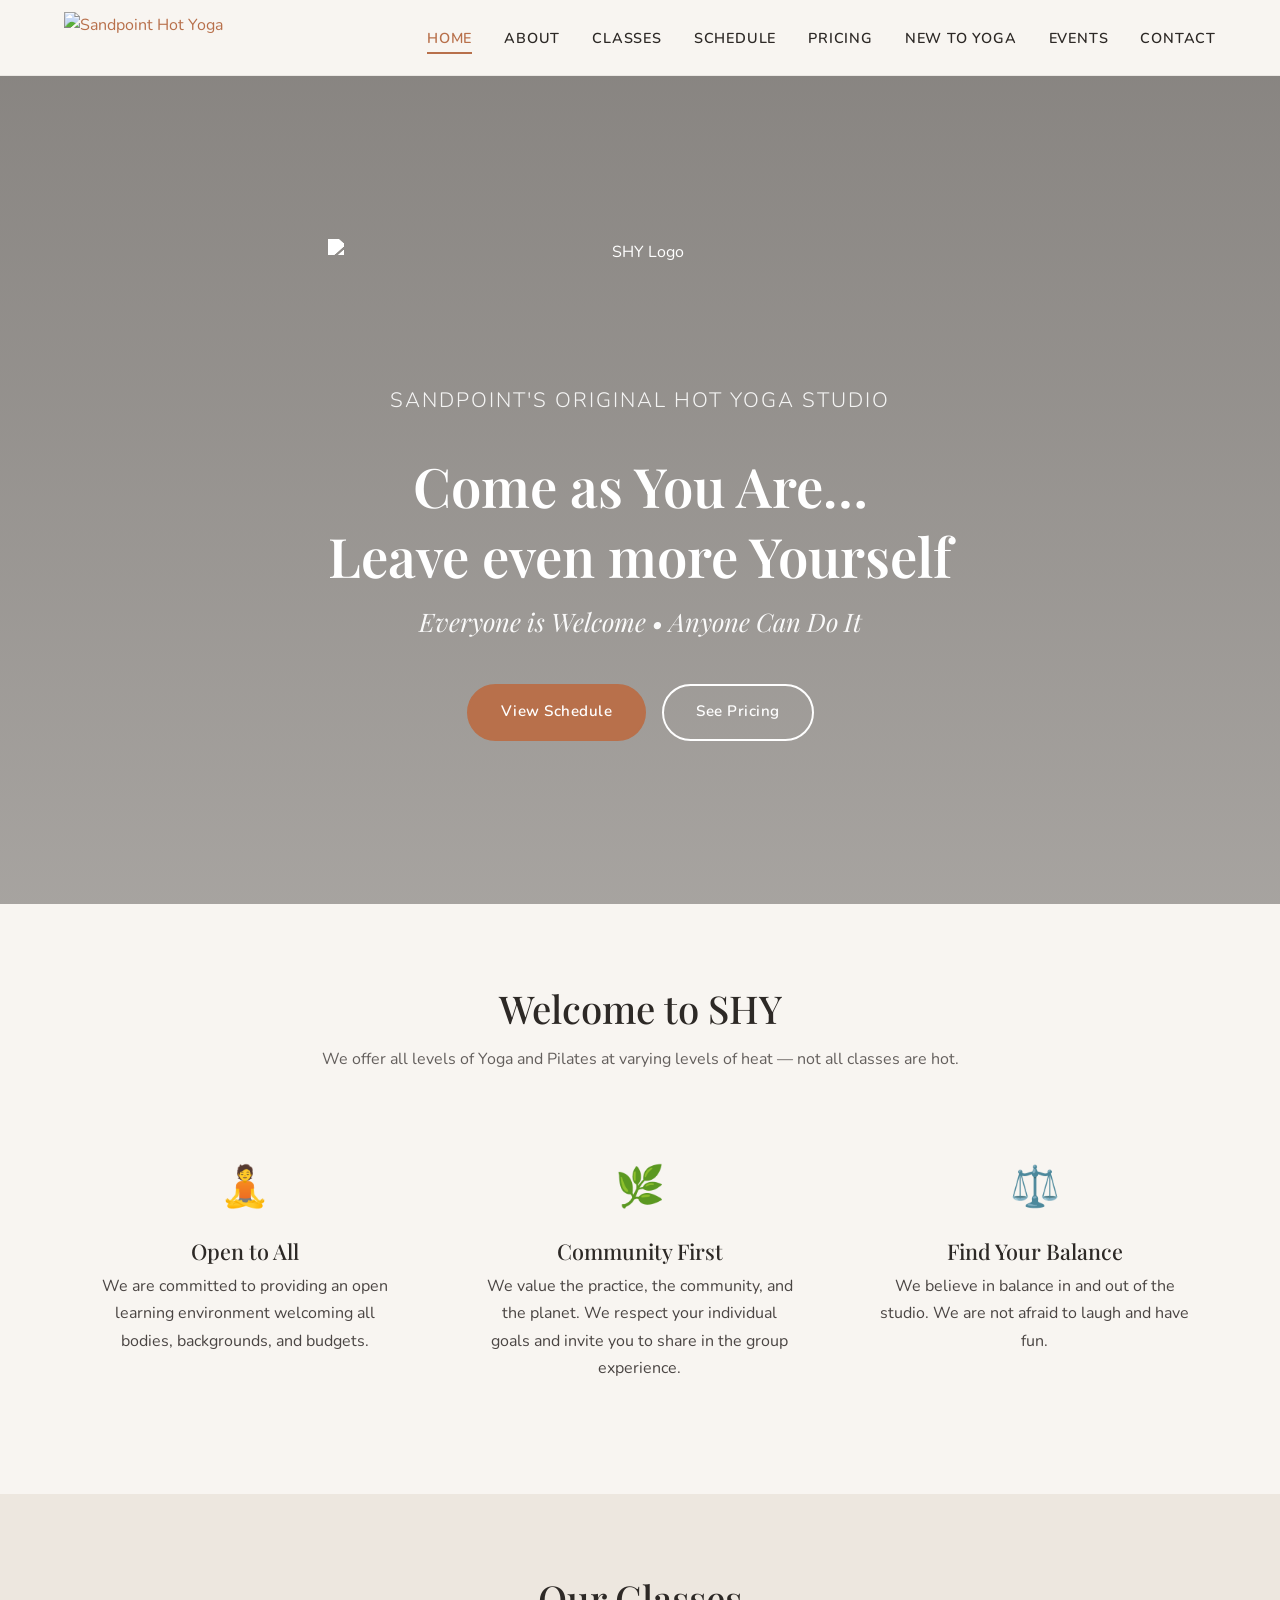
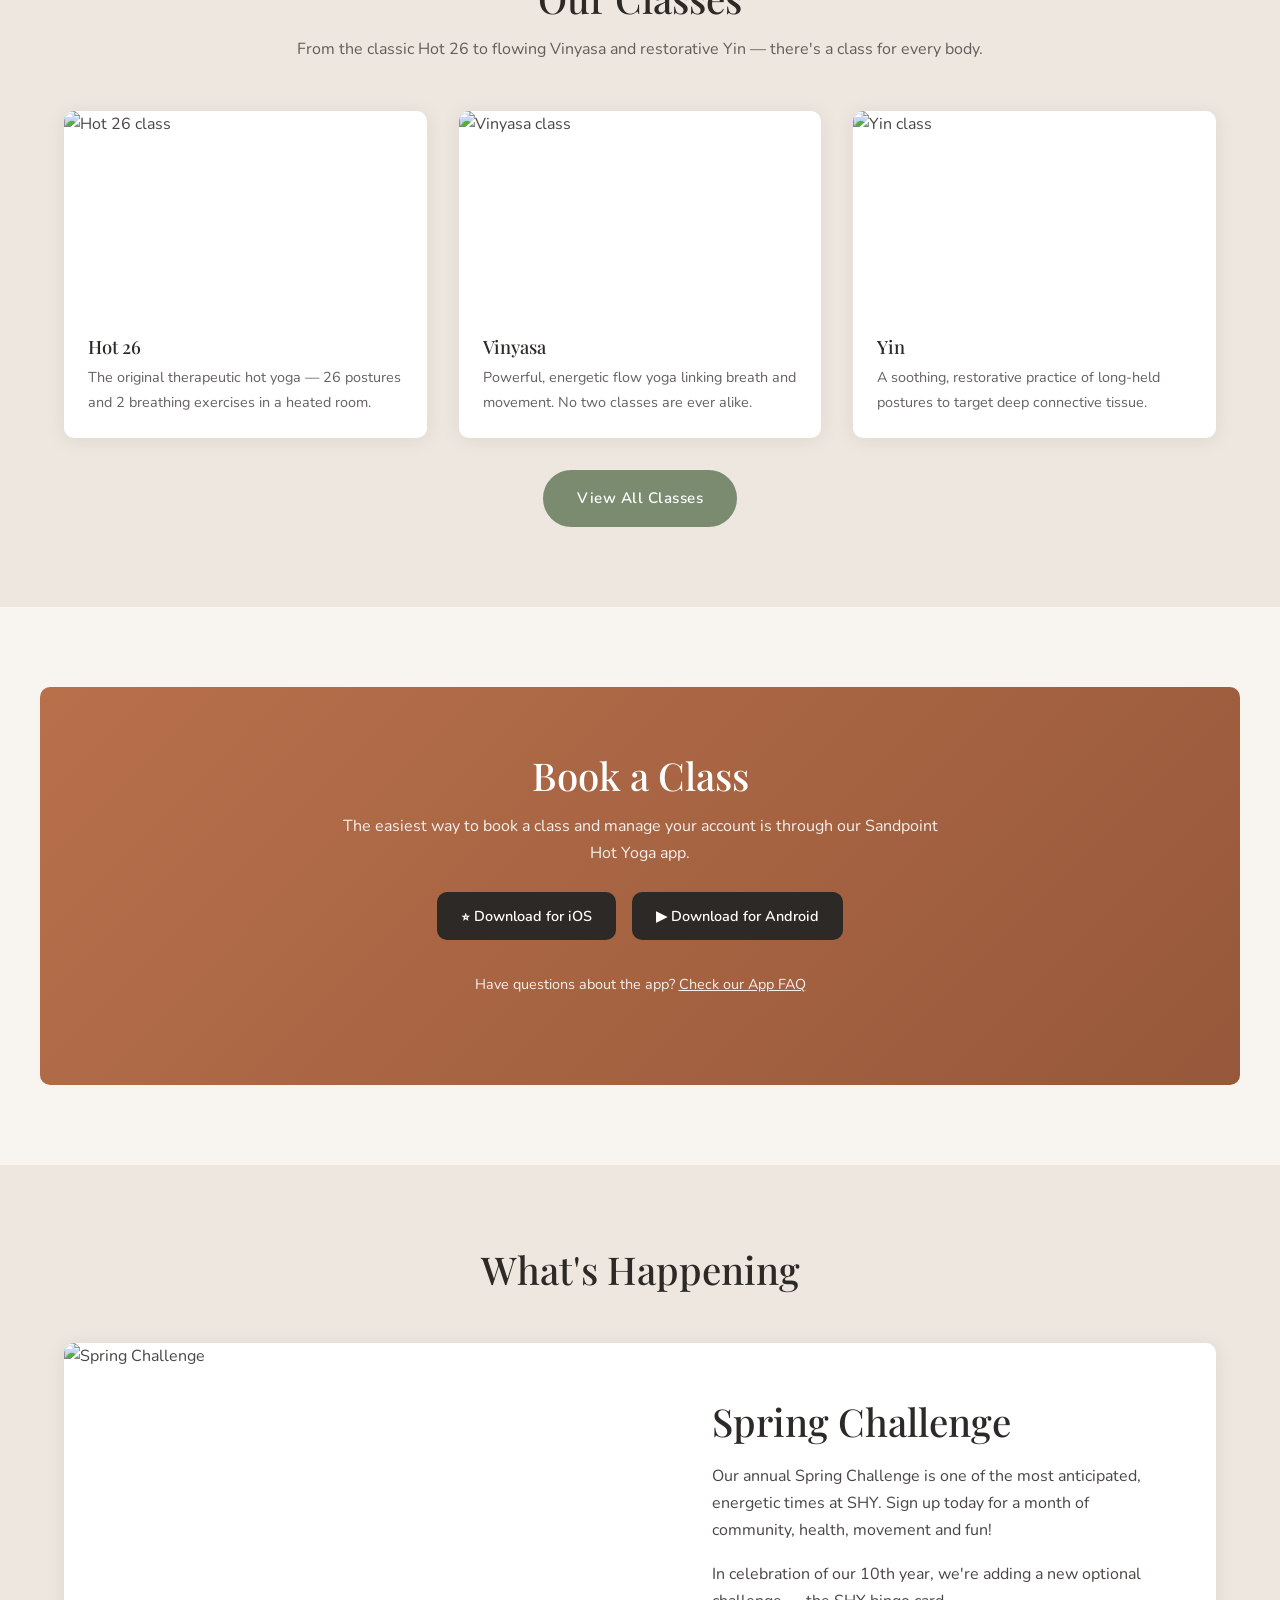
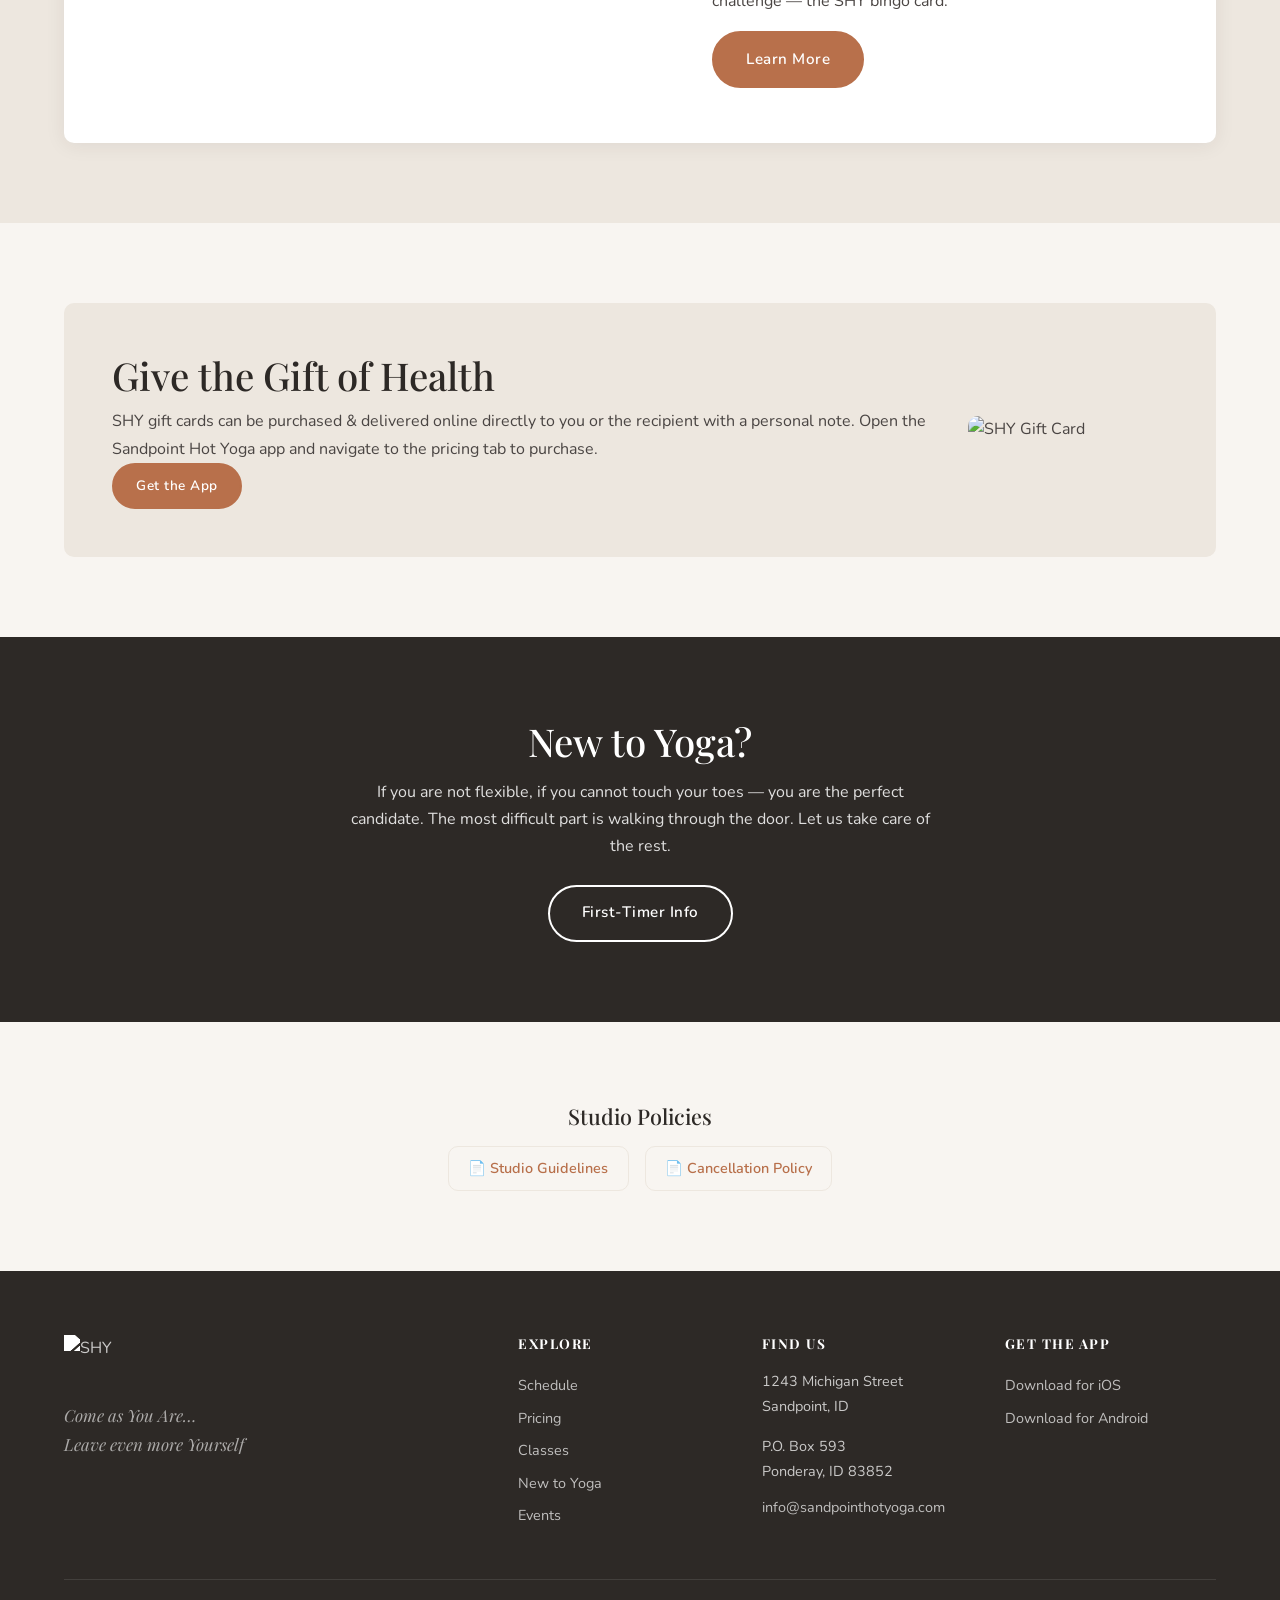
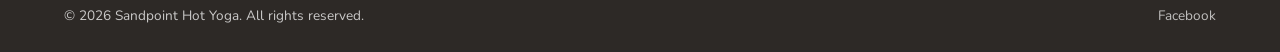
==== index.html @ e8791579 "Initial SHY site - modern redesign of sandpointhotyoga.com" ====
<!DOCTYPE html>
<html lang="en">
<head>
    <meta charset="UTF-8">
    <meta name="viewport" content="width=device-width, initial-scale=1.0">
    <title>Sandpoint Hot Yoga — Come as You Are</title>
    <meta name="description" content="Sandpoint's Original Hot Yoga Studio. All levels of Yoga and Pilates at varying levels of heat. Everyone is welcome, anyone can do it.">
    <link rel="preconnect" href="https://fonts.googleapis.com">
    <link rel="preconnect" href="https://fonts.gstatic.com" crossorigin>
    <link href="https://fonts.googleapis.com/css2?family=Playfair+Display:ital,wght@0,400;0,500;0,600;0,700;1,400&family=Nunito:wght@300;400;600;700&display=swap" rel="stylesheet">
    <link rel="stylesheet" href="css/style.css">
</head>
<body>

<!-- Header -->
<header class="site-header">
    <div class="container">
        <a href="index.html" class="logo">
            <img src="https://storage.googleapis.com/wzukusers/user-16437973/images/56f44c417dc6aJZzfwFo/shy-logo-RGB-for-web.gif" alt="Sandpoint Hot Yoga">
        </a>
        <button class="nav-toggle" aria-label="Toggle navigation">
            <span></span><span></span><span></span>
        </button>
        <nav class="main-nav">
            <a href="index.html" class="active">Home</a>
            <a href="about.html">About</a>
            <a href="classes.html">Classes</a>
            <a href="schedule.html">Schedule</a>
            <a href="pricing.html">Pricing</a>
            <a href="new-to-yoga.html">New to Yoga</a>
            <a href="events.html">Events</a>
            <a href="contact.html">Contact</a>
        </nav>
    </div>
</header>

<!-- Hero -->
<section class="hero" style="background-image:url('https://images.unsplash.com/photo-1513346940221-6f673d962e97?auto=format&fit=crop&w=1920&q=80');">
    <div class="hero-content">
        <img src="https://storage.googleapis.com/wzukusers/user-16437973/images/56f44c417dc6aJZzfwFo/shy-logo-RGB-for-web.gif" alt="SHY Logo" class="hero-logo">
        <p class="subtitle">Sandpoint's Original Hot Yoga Studio</p>
        <h1>Come as You Are&hellip;<br>Leave even more Yourself</h1>
        <p class="tagline">Everyone is Welcome &bull; Anyone Can Do It</p>
        <div class="hero-buttons">
            <a href="schedule.html" class="btn btn-primary">View Schedule</a>
            <a href="pricing.html" class="btn btn-outline">See Pricing</a>
        </div>
    </div>
</section>

<main>

<!-- Welcome -->
<section class="section reveal">
    <div class="container">
        <div class="section-header">
            <h2>Welcome to SHY</h2>
            <p>We offer all levels of Yoga and Pilates at varying levels of heat &mdash; not all classes are hot.</p>
        </div>
        <div class="values-grid">
            <div class="value-item">
                <div class="value-icon">🧘</div>
                <h3>Open to All</h3>
                <p>We are committed to providing an open learning environment welcoming all bodies, backgrounds, and budgets.</p>
            </div>
            <div class="value-item">
                <div class="value-icon">🌿</div>
                <h3>Community First</h3>
                <p>We value the practice, the community, and the planet. We respect your individual goals and invite you to share in the group experience.</p>
            </div>
            <div class="value-item">
                <div class="value-icon">⚖️</div>
                <h3>Find Your Balance</h3>
                <p>We believe in balance in and out of the studio. We are not afraid to laugh and have fun.</p>
            </div>
        </div>
    </div>
</section>

<!-- Classes Overview -->
<section class="section section-alt reveal">
    <div class="container">
        <div class="section-header">
            <h2>Our Classes</h2>
            <p>From the classic Hot 26 to flowing Vinyasa and restorative Yin &mdash; there's a class for every body.</p>
        </div>
        <div class="grid grid-3">
            <div class="class-card">
                <img src="https://storage.googleapis.com/wzukusers/user-16437973/images/5c3ebd1a2ef68TT62Q2g/DSCN2203_d200.JPG" alt="Hot 26 class" class="class-card-img">
                <div class="class-card-body">
                    <h3>Hot 26</h3>
                    <p>The original therapeutic hot yoga &mdash; 26 postures and 2 breathing exercises in a heated room.</p>
                </div>
            </div>
            <div class="class-card">
                <img src="https://storage.googleapis.com/wzukusers/user-16437973/images/5c3ebd7fb4afaAkzsjkq/DSCN2371_d200.JPG" alt="Vinyasa class" class="class-card-img">
                <div class="class-card-body">
                    <h3>Vinyasa</h3>
                    <p>Powerful, energetic flow yoga linking breath and movement. No two classes are ever alike.</p>
                </div>
            </div>
            <div class="class-card">
                <img src="https://storage.googleapis.com/wzukusers/user-16437973/images/5c3ebdd0251f9Fo7cdxd/SHY3_101_d200.jpg" alt="Yin class" class="class-card-img">
                <div class="class-card-body">
                    <h3>Yin</h3>
                    <p>A soothing, restorative practice of long-held postures to target deep connective tissue.</p>
                </div>
            </div>
        </div>
        <div class="text-center mt-2">
            <a href="classes.html" class="btn btn-secondary">View All Classes</a>
        </div>
    </div>
</section>

<!-- Book a Class / App Download -->
<section class="section reveal">
    <div class="cta-banner">
        <h2>Book a Class</h2>
        <p>The easiest way to book a class and manage your account is through our Sandpoint Hot Yoga app.</p>
        <div class="app-buttons">
            <a href="https://apps.apple.com/us/app/sandpoint-hot-yoga/id6745040562" class="app-btn" target="_blank" rel="noopener">&#63743; Download for iOS</a>
            <a href="https://play.google.com/store/apps/details?id=com.arketa.sandpointhoyoga" class="app-btn" target="_blank" rel="noopener">&#9654; Download for Android</a>
        </div>
        <p class="mt-2" style="font-size:.9rem;">Have questions about the app? <a href="new-to-yoga.html#app-faq" style="color:var(--white);text-decoration:underline;">Check our App FAQ</a></p>
    </div>
</section>

<!-- Upcoming Events -->
<section class="section section-alt reveal">
    <div class="container">
        <div class="section-header">
            <h2>What's Happening</h2>
        </div>
        <div class="event-feature">
            <img src="https://storage.googleapis.com/production-sitelio-v1-0-7/267/216267/V9CRxrJa/d0135969c11342628a7e7cb3ae3cfa56" alt="Spring Challenge" class="event-feature-img">
            <div class="event-feature-content">
                <h2>Spring Challenge</h2>
                <p>Our annual Spring Challenge is one of the most anticipated, energetic times at SHY. Sign up today for a month of community, health, movement and fun!</p>
                <p>In celebration of our 10th year, we're adding a new optional challenge &mdash; the SHY bingo card.</p>
                <a href="events.html" class="btn btn-primary">Learn More</a>
            </div>
        </div>
    </div>
</section>

<!-- Gift Cards -->
<section class="section reveal">
    <div class="container">
        <div class="gift-banner">
            <div class="gift-banner-content">
                <h2>Give the Gift of Health</h2>
                <p>SHY gift cards can be purchased &amp; delivered online directly to you or the recipient with a personal note. Open the Sandpoint Hot Yoga app and navigate to the pricing tab to purchase.</p>
                <a href="https://apps.apple.com/us/app/sandpoint-hot-yoga/id6745040562" class="btn btn-primary btn-sm" target="_blank" rel="noopener">Get the App</a>
            </div>
            <div class="gift-banner-img">
                <img src="https://storage.googleapis.com/wzukusers/user-16437973/images/56f44c417dc6aJZzfwFo/shy-logo-RGB-for-web.gif" alt="SHY Gift Card">
            </div>
        </div>
    </div>
</section>

<!-- New to Yoga teaser -->
<section class="section section-dark reveal">
    <div class="container text-center">
        <h2>New to Yoga?</h2>
        <p style="max-width:600px;margin:.75rem auto 1.5rem;opacity:.85;">If you are not flexible, if you cannot touch your toes &mdash; you are the perfect candidate. The most difficult part is walking through the door. Let us take care of the rest.</p>
        <a href="new-to-yoga.html" class="btn btn-outline">First-Timer Info</a>
    </div>
</section>

<!-- Documents -->
<section class="section reveal">
    <div class="container text-center">
        <h3>Studio Policies</h3>
        <div class="doc-links" style="justify-content:center;margin-top:1rem;">
            <a href="https://storage.googleapis.com/wzukusers/user-16437973/documents/d28fa98507334f12a4dd131c35056996/shy%20policy.pdf" class="doc-link" target="_blank" rel="noopener">📄 Studio Guidelines</a>
            <a href="https://storage.googleapis.com/wzukusers/user-16437973/documents/f56e1d3569b04064aa17d935c4bca702/sign%20in%20policy.pdf" class="doc-link" target="_blank" rel="noopener">📄 Cancellation Policy</a>
        </div>
    </div>
</section>

</main>

<!-- Footer -->
<footer class="site-footer">
    <div class="container">
        <div class="footer-grid">
            <div class="footer-brand">
                <img src="https://storage.googleapis.com/wzukusers/user-16437973/images/56f44c417dc6aJZzfwFo/shy-logo-RGB-for-web.gif" alt="SHY">
                <p class="tagline">Come as You Are&hellip;<br>Leave even more Yourself</p>
            </div>
            <div class="footer-links">
                <h4>Explore</h4>
                <a href="schedule.html">Schedule</a>
                <a href="pricing.html">Pricing</a>
                <a href="classes.html">Classes</a>
                <a href="new-to-yoga.html">New to Yoga</a>
                <a href="events.html">Events</a>
            </div>
            <div class="footer-contact">
                <h4>Find Us</h4>
                <p>1243 Michigan Street<br>Sandpoint, ID</p>
                <p>P.O. Box 593<br>Ponderay, ID 83852</p>
                <a href="mailto:info@sandpointhotyoga.com">info@sandpointhotyoga.com</a>
            </div>
            <div class="footer-app">
                <h4>Get the App</h4>
                <a href="https://apps.apple.com/us/app/sandpoint-hot-yoga/id6745040562" target="_blank" rel="noopener">Download for iOS</a>
                <a href="https://play.google.com/store/apps/details?id=com.arketa.sandpointhoyoga" target="_blank" rel="noopener">Download for Android</a>
            </div>
        </div>
        <div class="footer-bottom">
            <p>&copy; 2026 Sandpoint Hot Yoga. All rights reserved.</p>
            <div class="footer-social">
                <a href="https://www.facebook.com/sandpointhotyoga/" target="_blank" rel="noopener" aria-label="Facebook">Facebook</a>
            </div>
        </div>
    </div>
</footer>

<script src="js/main.js"></script>
</body>
</html>
---- css/style.css ----
/* ============================================
   Sandpoint Hot Yoga — Modern Redesign
   ============================================ */

:root {
    --primary: #b8704b;
    --primary-dark: #96583a;
    --primary-light: #d4a074;
    --secondary: #7a8b6f;
    --secondary-light: #96a68a;
    --dark: #2d2926;
    --body-text: #4a4543;
    --light: #f8f5f1;
    --cream: #ede7df;
    --white: #ffffff;
    --gold: #c9a96e;

    --font-heading: 'Playfair Display', Georgia, serif;
    --font-body: 'Nunito', -apple-system, BlinkMacSystemFont, sans-serif;

    --max-width: 1200px;
    --nav-height: 76px;
    --section-pad: 5rem 1.5rem;

    --shadow: 0 2px 20px rgba(45,41,38,.08);
    --shadow-hover: 0 8px 30px rgba(45,41,38,.15);
    --radius: 10px;
    --transition: .3s ease;
}

/* ---------- Reset ---------- */
*,*::before,*::after { box-sizing:border-box; margin:0; padding:0; }
html { scroll-behavior:smooth; }
body {
    font-family: var(--font-body);
    color: var(--body-text);
    background: var(--light);
    line-height: 1.7;
    -webkit-font-smoothing: antialiased;
}
img { max-width:100%; height:auto; display:block; }
a { color: var(--primary); text-decoration:none; transition: color var(--transition); }
a:hover { color: var(--primary-dark); }
ul,ol { list-style:none; }

/* ---------- Typography ---------- */
h1,h2,h3,h4,h5 { font-family:var(--font-heading); color:var(--dark); line-height:1.3; }
h1 { font-size:clamp(2rem,5vw,3.2rem); font-weight:600; }
h2 { font-size:clamp(1.6rem,3.5vw,2.4rem); font-weight:500; }
h3 { font-size:1.35rem; font-weight:500; }
p + p { margin-top:1rem; }

.container { max-width:var(--max-width); margin:0 auto; padding:0 1.5rem; }

/* ---------- Buttons ---------- */
.btn {
    display:inline-block; padding:.85rem 2rem;
    border-radius:50px; font-weight:600; font-size:.95rem;
    text-align:center; transition: all var(--transition);
    cursor:pointer; border:2px solid transparent;
    letter-spacing:.5px;
}
.btn-primary {
    background:var(--primary); color:var(--white);
    border-color:var(--primary);
}
.btn-primary:hover { background:var(--primary-dark); border-color:var(--primary-dark); color:var(--white); }
.btn-outline {
    background:transparent; color:var(--white);
    border-color:var(--white);
}
.btn-outline:hover { background:var(--white); color:var(--primary); }
.btn-secondary {
    background:var(--secondary); color:var(--white);
    border-color:var(--secondary);
}
.btn-secondary:hover { background:var(--secondary-light); border-color:var(--secondary-light); color:var(--white); }
.btn-sm { padding:.6rem 1.4rem; font-size:.85rem; }

/* ---------- Header / Nav ---------- */
.site-header {
    position:fixed; top:0; left:0; width:100%; z-index:1000;
    background:rgba(248,245,241,.97);
    backdrop-filter:blur(10px);
    border-bottom:1px solid rgba(45,41,38,.06);
    height:var(--nav-height);
    transition: background var(--transition);
}
.site-header .container {
    display:flex; align-items:center; justify-content:space-between;
    height:var(--nav-height);
}
.logo img { height:52px; width:auto; }
.main-nav { display:flex; align-items:center; gap:2rem; }
.main-nav a {
    font-size:.9rem; font-weight:600; color:var(--dark);
    text-transform:uppercase; letter-spacing:.8px;
    position:relative; padding:.25rem 0;
}
.main-nav a::after {
    content:''; position:absolute; bottom:0; left:0; width:0;
    height:2px; background:var(--primary); transition: width var(--transition);
}
.main-nav a:hover::after,
.main-nav a.active::after { width:100%; }
.main-nav a:hover, .main-nav a.active { color:var(--primary); }

/* Mobile nav toggle */
.nav-toggle {
    display:none; background:none; border:none; cursor:pointer;
    width:30px; height:24px; position:relative; z-index:1001;
}
.nav-toggle span {
    display:block; width:100%; height:2px; background:var(--dark);
    position:absolute; left:0; transition: all var(--transition);
}
.nav-toggle span:nth-child(1) { top:0; }
.nav-toggle span:nth-child(2) { top:50%; transform:translateY(-50%); }
.nav-toggle span:nth-child(3) { bottom:0; }
.nav-toggle.open span:nth-child(1) { top:50%; transform:translateY(-50%) rotate(45deg); }
.nav-toggle.open span:nth-child(2) { opacity:0; }
.nav-toggle.open span:nth-child(3) { bottom:50%; transform:translateY(50%) rotate(-45deg); }

/* ---------- Hero ---------- */
.hero {
    position:relative; min-height:92vh; display:flex; align-items:center;
    justify-content:center; text-align:center;
    background-size:cover; background-position:center; background-repeat:no-repeat;
    margin-top:var(--nav-height);
}
.hero::before {
    content:''; position:absolute; inset:0;
    background:linear-gradient(180deg, rgba(45,41,38,.55) 0%, rgba(45,41,38,.4) 100%);
}
.hero-content { position:relative; z-index:1; color:var(--white); padding:2rem; }
.hero-logo { height:120px; width:auto; margin:0 auto 1.5rem; filter:brightness(0) invert(1); }
.hero h1 { color:var(--white); margin-bottom:.5rem; font-size:clamp(2rem,5vw,3.4rem); }
.hero .subtitle {
    font-size:clamp(1rem,2vw,1.3rem); font-weight:300;
    letter-spacing:2px; text-transform:uppercase; margin-bottom:2rem;
    opacity:.9;
}
.hero .tagline {
    font-family:var(--font-heading); font-size:clamp(1.1rem,2.5vw,1.6rem);
    font-style:italic; margin-bottom:2.5rem; opacity:.95;
}
.hero-buttons { display:flex; gap:1rem; justify-content:center; flex-wrap:wrap; }

/* ---------- Page Hero (inner pages) ---------- */
.page-hero {
    position:relative; padding:8rem 0 4rem;
    text-align:center; background:var(--dark);
    margin-top:var(--nav-height);
    overflow:hidden;
}
.page-hero::before {
    content:''; position:absolute; inset:0;
    background:linear-gradient(135deg, var(--primary-dark) 0%, var(--dark) 100%);
    opacity:.9;
}
.page-hero h1 { color:var(--white); position:relative; z-index:1; }
.page-hero p { color:rgba(255,255,255,.8); position:relative; z-index:1; margin-top:.5rem; font-size:1.1rem; }

/* ---------- Sections ---------- */
.section { padding:var(--section-pad); }
.section-header { text-align:center; max-width:700px; margin:0 auto 3rem; }
.section-header h2 { margin-bottom:.75rem; }
.section-header p { color:var(--body-text); opacity:.85; }
.section-alt { background:var(--cream); }
.section-dark { background:var(--dark); color:var(--white); }
.section-dark h2, .section-dark h3, .section-dark h4 { color:var(--white); }

/* ---------- Grid Helpers ---------- */
.grid { display:grid; gap:2rem; }
.grid-2 { grid-template-columns:repeat(2,1fr); }
.grid-3 { grid-template-columns:repeat(3,1fr); }
.grid-4 { grid-template-columns:repeat(4,1fr); }

/* ---------- Cards ---------- */
.card {
    background:var(--white); border-radius:var(--radius);
    box-shadow:var(--shadow); overflow:hidden;
    transition: transform var(--transition), box-shadow var(--transition);
}
.card:hover { transform:translateY(-4px); box-shadow:var(--shadow-hover); }
.card-img { width:100%; height:220px; object-fit:cover; }
.card-body { padding:1.75rem; }
.card-body h3 { margin-bottom:.5rem; }
.card-body p { font-size:.95rem; }

/* ---------- Values / Features ---------- */
.values-grid { display:grid; grid-template-columns:repeat(auto-fit,minmax(250px,1fr)); gap:2rem; }
.value-item { text-align:center; padding:2rem 1.5rem; }
.value-icon { font-size:2.5rem; margin-bottom:1rem; }
.value-item h3 { margin-bottom:.5rem; }

/* ---------- Class Cards (home) ---------- */
.class-card {
    background:var(--white); border-radius:var(--radius);
    overflow:hidden; box-shadow:var(--shadow);
    transition: transform var(--transition), box-shadow var(--transition);
}
.class-card:hover { transform:translateY(-4px); box-shadow:var(--shadow-hover); }
.class-card-img { height:200px; object-fit:cover; width:100%; }
.class-card-body { padding:1.5rem; }
.class-card-body h3 { font-size:1.15rem; margin-bottom:.4rem; }
.class-card-body p { font-size:.9rem; color:var(--body-text); opacity:.85; }

/* ---------- CTA Banner ---------- */
.cta-banner {
    background:linear-gradient(135deg, var(--primary) 0%, var(--primary-dark) 100%);
    color:var(--white); text-align:center; padding:4rem 1.5rem;
    border-radius:var(--radius); margin:0 auto; max-width:var(--max-width);
}
.cta-banner h2 { color:var(--white); margin-bottom:.75rem; }
.cta-banner p { margin-bottom:1.5rem; opacity:.9; max-width:600px; margin-left:auto; margin-right:auto; }
.cta-banner .btn-outline:hover { color:var(--primary); }

/* ---------- Pricing Table ---------- */
.pricing-grid { display:grid; grid-template-columns:repeat(auto-fit,minmax(280px,1fr)); gap:1.5rem; }
.pricing-card {
    background:var(--white); border-radius:var(--radius);
    padding:2rem; text-align:center; box-shadow:var(--shadow);
    transition: transform var(--transition), box-shadow var(--transition);
    border:2px solid transparent;
    display:flex; flex-direction:column;
}
.pricing-card:hover { transform:translateY(-4px); box-shadow:var(--shadow-hover); }
.pricing-card.featured { border-color:var(--primary); }
.pricing-card.featured .pricing-badge {
    background:var(--primary); color:var(--white);
    padding:.3rem 1rem; border-radius:50px;
    font-size:.75rem; font-weight:700; text-transform:uppercase;
    letter-spacing:1px; display:inline-block; margin-bottom:1rem;
}
.pricing-name { font-family:var(--font-heading); font-size:1.2rem; color:var(--dark); margin-bottom:.5rem; }
.pricing-amount { font-size:2.5rem; font-weight:700; color:var(--primary); margin-bottom:.25rem; }
.pricing-amount span { font-size:1rem; font-weight:400; color:var(--body-text); }
.pricing-desc { font-size:.9rem; opacity:.8; margin-bottom:1.5rem; flex-grow:1; }
.pricing-card .btn { width:100%; }

/* ---------- Specials ---------- */
.special-card {
    background:linear-gradient(135deg, var(--secondary) 0%, var(--secondary-light) 100%);
    color:var(--white); border-radius:var(--radius); padding:2rem;
    text-align:center; box-shadow:var(--shadow);
}
.special-card h3 { color:var(--white); margin-bottom:.25rem; }
.special-amount { font-size:2rem; font-weight:700; margin-bottom:.5rem; }
.special-card p { opacity:.9; font-size:.9rem; }

/* ---------- Class Description Page ---------- */
.class-detail {
    display:grid; grid-template-columns:1fr 1fr; gap:3rem;
    align-items:center; padding:3rem 0;
    border-bottom:1px solid var(--cream);
}
.class-detail:last-child { border-bottom:none; }
.class-detail:nth-child(even) { direction:rtl; }
.class-detail:nth-child(even) > * { direction:ltr; }
.class-detail-img {
    border-radius:var(--radius); overflow:hidden;
    height:350px; object-fit:cover; width:100%;
    box-shadow:var(--shadow);
}
.class-detail-content h2 { margin-bottom:.75rem; color:var(--primary); }
.class-detail-content p { font-size:1rem; }

/* ---------- Tribe / Instructor Grid ---------- */
.tribe-grid { display:grid; grid-template-columns:repeat(auto-fit,minmax(220px,1fr)); gap:2rem; }
.tribe-card { text-align:center; }
.tribe-card-img {
    width:180px; height:180px; border-radius:50%; object-fit:cover;
    margin:0 auto 1rem; box-shadow:var(--shadow);
    border:4px solid var(--white);
    transition: transform var(--transition);
}
.tribe-card:hover .tribe-card-img { transform:scale(1.05); }
.tribe-card h3 { font-size:1.1rem; margin-bottom:.25rem; }
.tribe-card p { font-size:.85rem; opacity:.8; }

/* ---------- About / Split Content ---------- */
.split { display:grid; grid-template-columns:1fr 1fr; gap:3rem; align-items:center; }
.split-img { border-radius:var(--radius); overflow:hidden; box-shadow:var(--shadow); }
.split-img img { width:100%; height:100%; object-fit:cover; min-height:350px; }
.split-content h2 { margin-bottom:1rem; }
.split-content ul { margin:1rem 0; }
.split-content ul li { padding:.35rem 0 .35rem 1.5rem; position:relative; }
.split-content ul li::before {
    content:'✦'; position:absolute; left:0; color:var(--primary);
    font-size:.8rem; top:.45rem;
}

/* ---------- Info Cards (New to Yoga, About policies) ---------- */
.info-grid { display:grid; grid-template-columns:repeat(auto-fit,minmax(300px,1fr)); gap:1.5rem; }
.info-card {
    background:var(--white); border-radius:var(--radius);
    padding:2rem; box-shadow:var(--shadow);
    border-left:4px solid var(--primary);
}
.info-card h3 { margin-bottom:.5rem; font-size:1.1rem; }
.info-card p { font-size:.9rem; }

/* ---------- Event Section ---------- */
.event-feature {
    display:grid; grid-template-columns:1fr 1fr; gap:3rem; align-items:center;
    background:var(--white); border-radius:var(--radius);
    overflow:hidden; box-shadow:var(--shadow);
}
.event-feature-img { height:100%; min-height:400px; object-fit:cover; }
.event-feature-content { padding:3rem; }
.event-feature-content h2 { margin-bottom:1rem; }
.event-feature-content p { margin-bottom:1rem; }
.event-feature-content ul { margin:1rem 0; }
.event-feature-content ul li { padding:.3rem 0 .3rem 1.5rem; position:relative; font-size:.95rem; }
.event-feature-content ul li::before { content:'•'; position:absolute; left:0; color:var(--primary); font-weight:700; }

/* ---------- Contact Page ---------- */
.contact-grid { display:grid; grid-template-columns:1fr 1fr; gap:3rem; }
.contact-info-item { display:flex; gap:1rem; margin-bottom:1.5rem; }
.contact-icon {
    width:48px; height:48px; border-radius:50%;
    background:var(--cream); display:flex;
    align-items:center; justify-content:center;
    flex-shrink:0; font-size:1.2rem;
}
.contact-info-item h3 { font-size:1rem; margin-bottom:.15rem; }
.contact-info-item p { font-size:.9rem; }
.contact-map {
    border-radius:var(--radius); overflow:hidden; box-shadow:var(--shadow);
    height:100%; min-height:350px;
}
.contact-map img { width:100%; height:100%; object-fit:cover; }

/* ---------- App Download Section ---------- */
.app-section { text-align:center; }
.app-buttons { display:flex; gap:1rem; justify-content:center; flex-wrap:wrap; margin-top:1.5rem; }
.app-btn {
    display:inline-flex; align-items:center; gap:.5rem;
    background:var(--dark); color:var(--white); padding:.75rem 1.5rem;
    border-radius:var(--radius); font-weight:600; font-size:.9rem;
    transition: all var(--transition);
}
.app-btn:hover { background:var(--primary); color:var(--white); transform:translateY(-2px); }

/* ---------- Gift Card Banner ---------- */
.gift-banner {
    background:var(--cream); border-radius:var(--radius); padding:3rem;
    display:flex; align-items:center; gap:2rem; max-width:var(--max-width);
    margin:0 auto;
}
.gift-banner-content { flex:1; }
.gift-banner-content h2 { margin-bottom:.5rem; }
.gift-banner-img { flex:0 0 200px; }
.gift-banner-img img { border-radius:var(--radius); }

/* ---------- FAQ Accordion ---------- */
.faq-item { border-bottom:1px solid var(--cream); }
.faq-question {
    width:100%; padding:1.25rem 0; background:none; border:none;
    font-family:var(--font-body); font-size:1rem; font-weight:600;
    color:var(--dark); text-align:left; cursor:pointer;
    display:flex; justify-content:space-between; align-items:center;
}
.faq-question::after { content:'+'; font-size:1.4rem; color:var(--primary); transition: transform var(--transition); }
.faq-item.open .faq-question::after { content:'−'; }
.faq-answer { max-height:0; overflow:hidden; transition: max-height .4s ease; }
.faq-answer-inner { padding:0 0 1.25rem; font-size:.95rem; }

/* ---------- Myth Cards ---------- */
.myth-card {
    background:var(--white); border-radius:var(--radius);
    padding:2rem; box-shadow:var(--shadow);
    border-top:4px solid var(--secondary);
}
.myth-card h3 { color:var(--secondary); margin-bottom:.5rem; }
.myth-card p { font-size:.95rem; }

/* ---------- Checklist ---------- */
.checklist li {
    padding:.5rem 0 .5rem 2rem; position:relative;
    font-size:1rem;
}
.checklist li::before {
    content:'✓'; position:absolute; left:0;
    color:var(--secondary); font-weight:700; font-size:1.1rem;
}

/* ---------- Studio Guidelines Links ---------- */
.doc-links { display:flex; gap:1rem; flex-wrap:wrap; margin-top:1.5rem; }
.doc-link {
    display:inline-flex; align-items:center; gap:.5rem;
    padding:.6rem 1.2rem; border:1px solid var(--cream);
    border-radius:var(--radius); font-size:.9rem; font-weight:600;
    transition: all var(--transition);
}
.doc-link:hover { border-color:var(--primary); background:var(--white); }

/* ---------- Footer ---------- */
.site-footer {
    background:var(--dark); color:rgba(255,255,255,.75);
    padding:4rem 0 0;
}
.footer-grid {
    display:grid; grid-template-columns:2fr 1fr 1fr 1fr;
    gap:2rem; padding-bottom:3rem;
    border-bottom:1px solid rgba(255,255,255,.1);
}
.footer-brand .tagline {
    font-family:var(--font-heading); font-style:italic;
    font-size:1.05rem; margin-top:1rem; color:rgba(255,255,255,.6);
}
.footer-brand img { height:50px; filter:brightness(0) invert(1); margin-bottom:.5rem; }
.site-footer h4 { color:var(--white); font-size:.85rem; text-transform:uppercase; letter-spacing:1.5px; margin-bottom:1rem; }
.site-footer a { color:rgba(255,255,255,.7); }
.site-footer a:hover { color:var(--white); }
.footer-links a, .footer-contact a, .footer-app a { display:block; padding:.25rem 0; font-size:.9rem; }
.footer-contact p { font-size:.9rem; margin-bottom:.5rem; }
.footer-bottom {
    display:flex; justify-content:space-between; align-items:center;
    padding:1.5rem 0; font-size:.85rem;
}
.footer-social a { margin-left:1rem; }

/* ---------- Scroll-reveal animation ---------- */
.reveal {
    opacity:0; transform:translateY(30px);
    transition: opacity .7s ease, transform .7s ease;
}
.reveal.visible { opacity:1; transform:translateY(0); }

/* ---------- Responsive ---------- */
@media (max-width:1024px) {
    .grid-4 { grid-template-columns:repeat(2,1fr); }
    .footer-grid { grid-template-columns:1fr 1fr; }
}

@media (max-width:768px) {
    :root { --nav-height:64px; }

    .nav-toggle { display:block; }
    .main-nav {
        position:fixed; top:0; right:-100%; width:75%; max-width:320px;
        height:100vh; background:var(--white);
        flex-direction:column; padding:6rem 2rem 2rem;
        gap:0; box-shadow:-5px 0 30px rgba(0,0,0,.15);
        transition: right var(--transition);
    }
    .main-nav.open { right:0; }
    .main-nav a {
        font-size:1rem; padding:.85rem 0;
        border-bottom:1px solid var(--cream);
    }
    .main-nav a::after { display:none; }

    .hero { min-height:80vh; }
    .hero-logo { height:80px; }
    .page-hero { padding:6rem 0 3rem; }

    .split, .class-detail, .contact-grid, .event-feature { grid-template-columns:1fr; }
    .class-detail:nth-child(even) { direction:ltr; }
    .event-feature-img { height:250px; }
    .event-feature-content { padding:2rem; }

    .grid-2, .grid-3 { grid-template-columns:1fr; }
    .pricing-grid { grid-template-columns:1fr; }

    .gift-banner { flex-direction:column; text-align:center; }

    .footer-grid { grid-template-columns:1fr; text-align:center; }
    .footer-bottom { flex-direction:column; gap:.5rem; text-align:center; }
}

@media (max-width:480px) {
    .hero-buttons { flex-direction:column; align-items:center; }
    .btn { width:100%; max-width:280px; }
}

/* ---------- Utilities ---------- */
.text-center { text-align:center; }
.mt-1 { margin-top:1rem; }
.mt-2 { margin-top:2rem; }
.mt-3 { margin-top:3rem; }
.mb-1 { margin-bottom:1rem; }
.mb-2 { margin-bottom:2rem; }
.mb-3 { margin-bottom:3rem; }
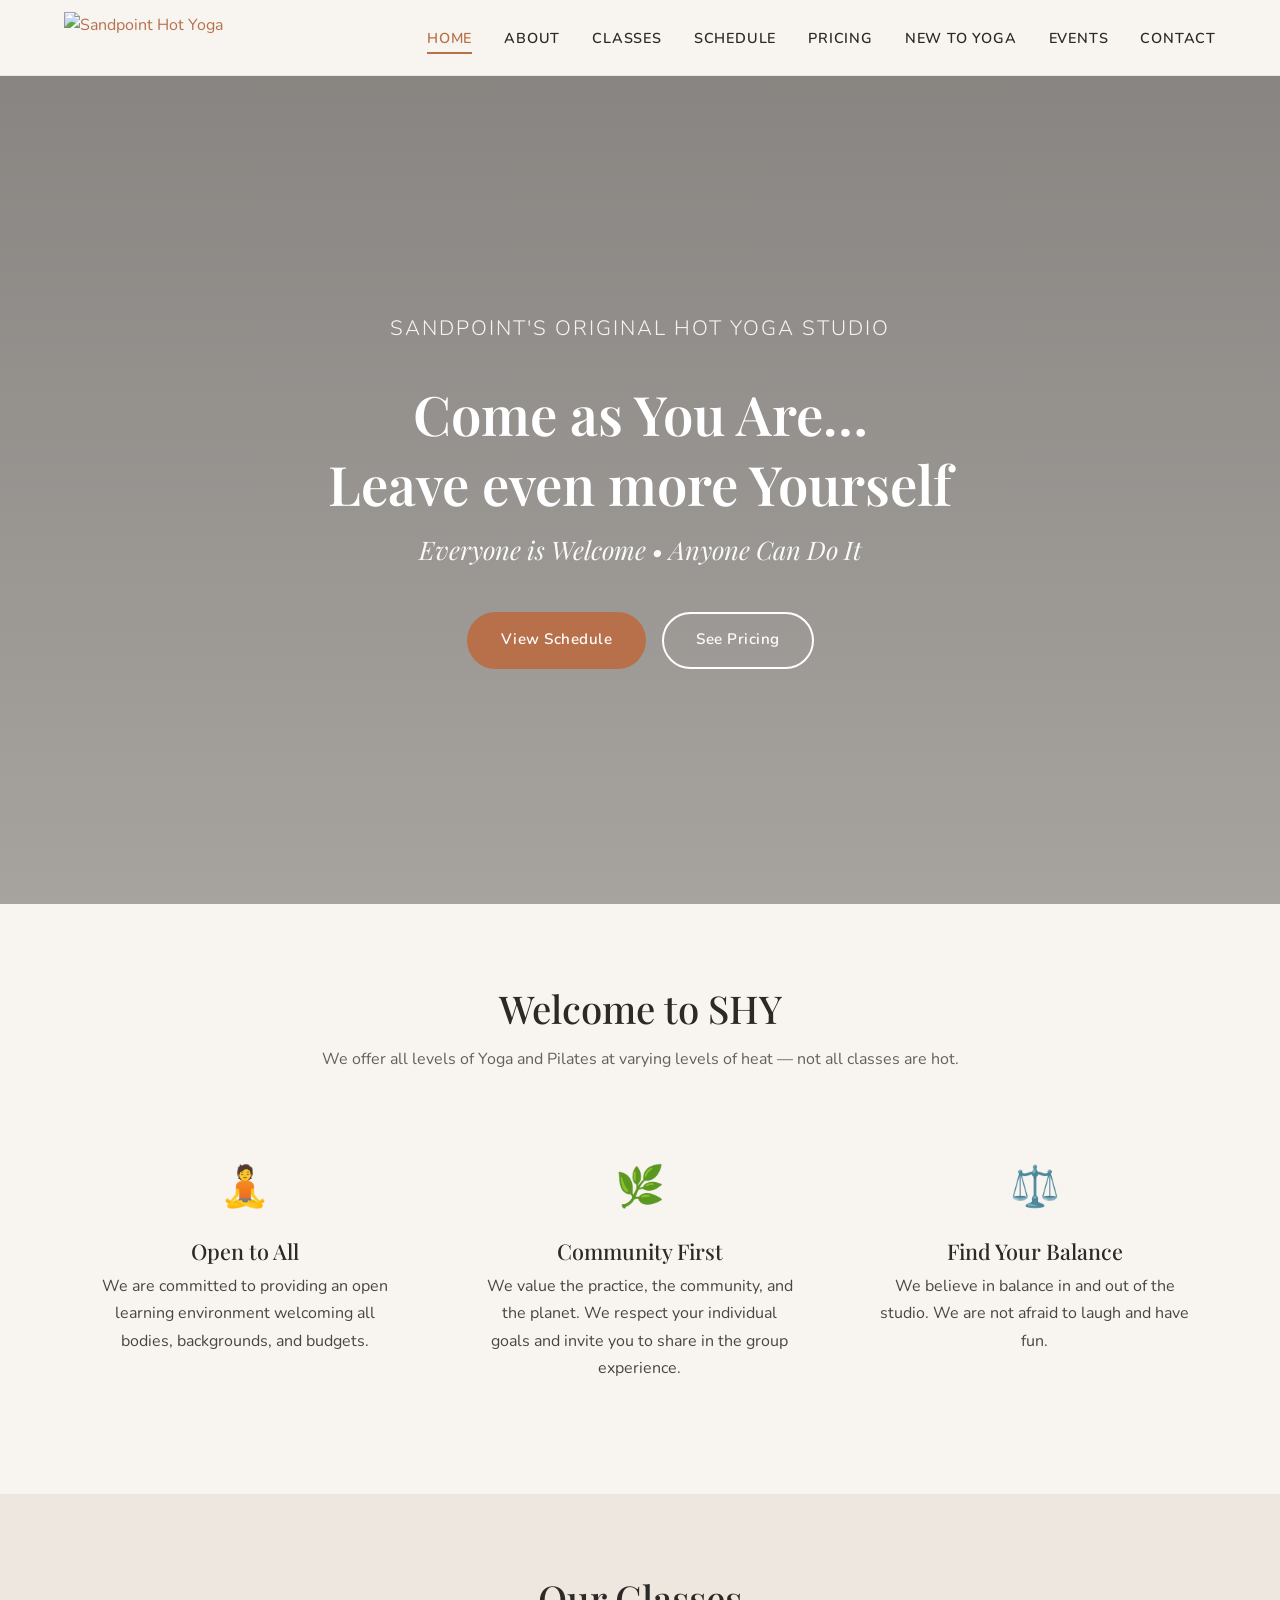
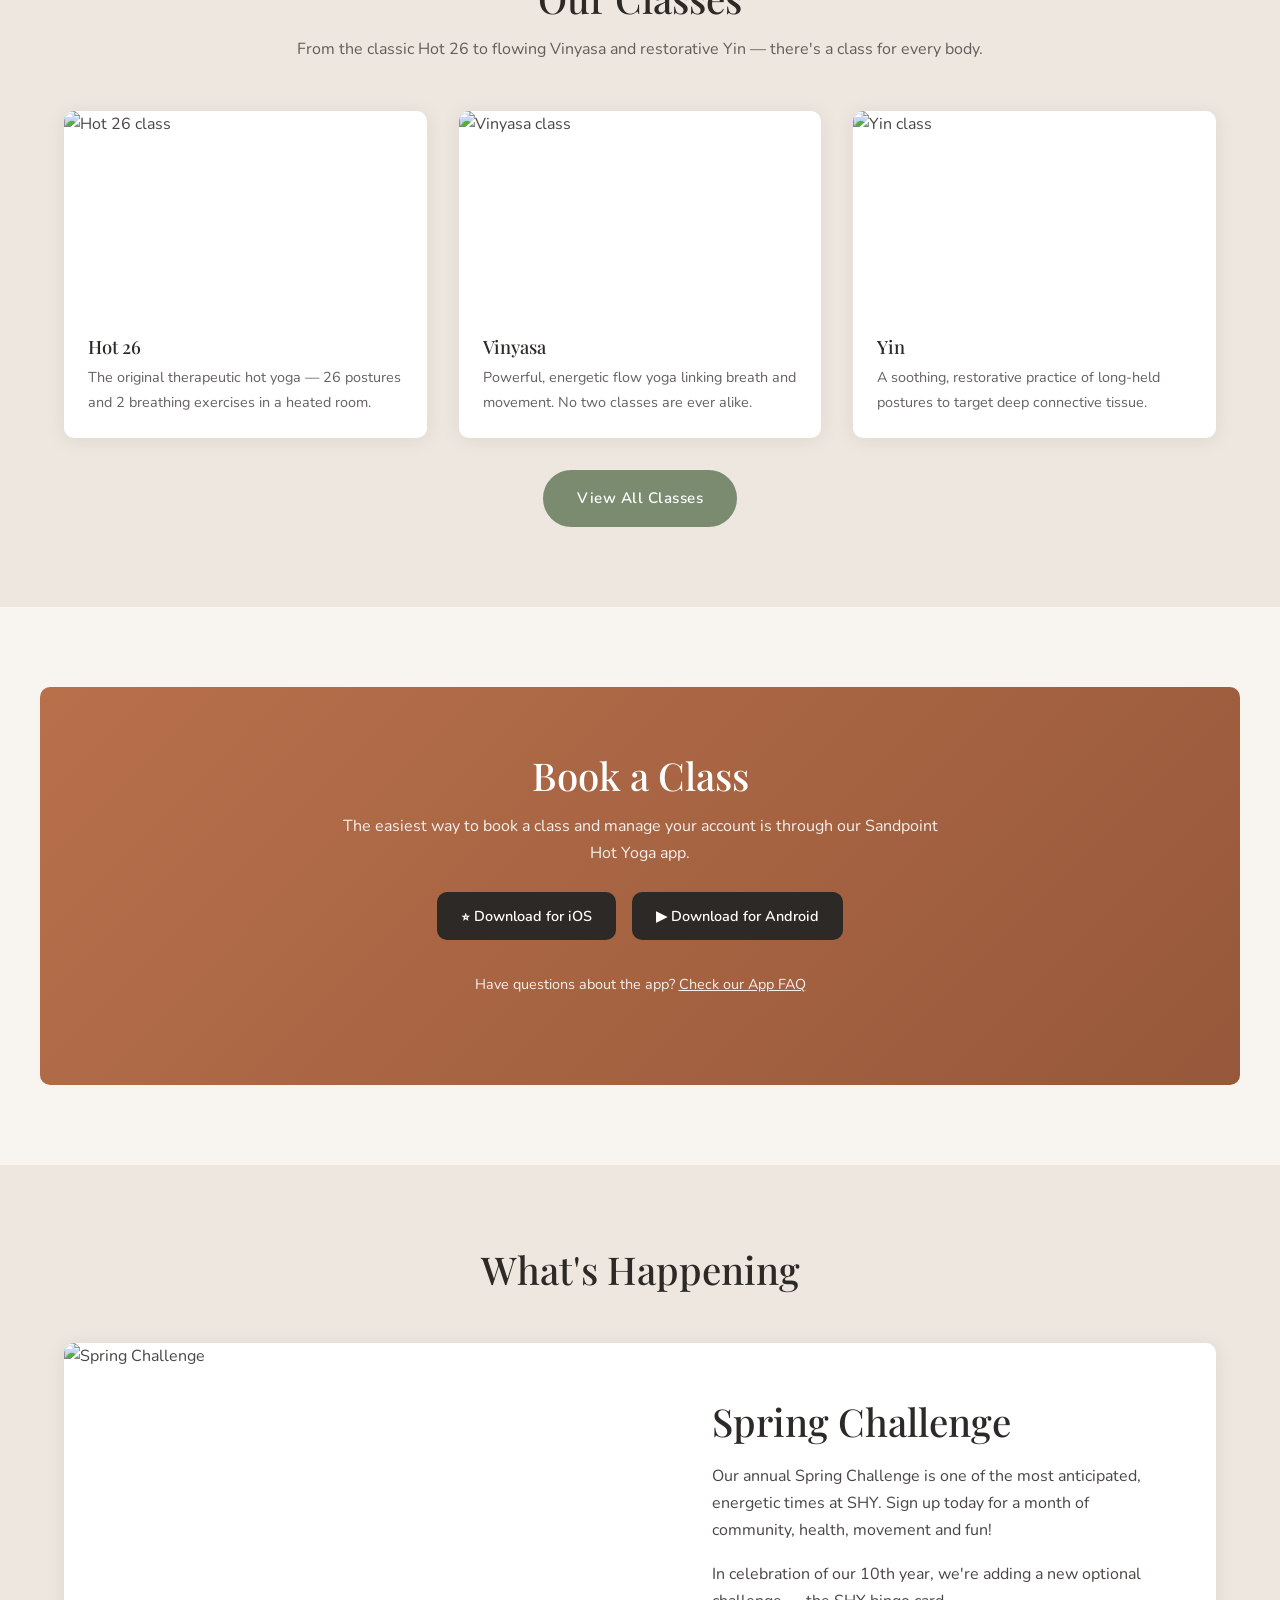
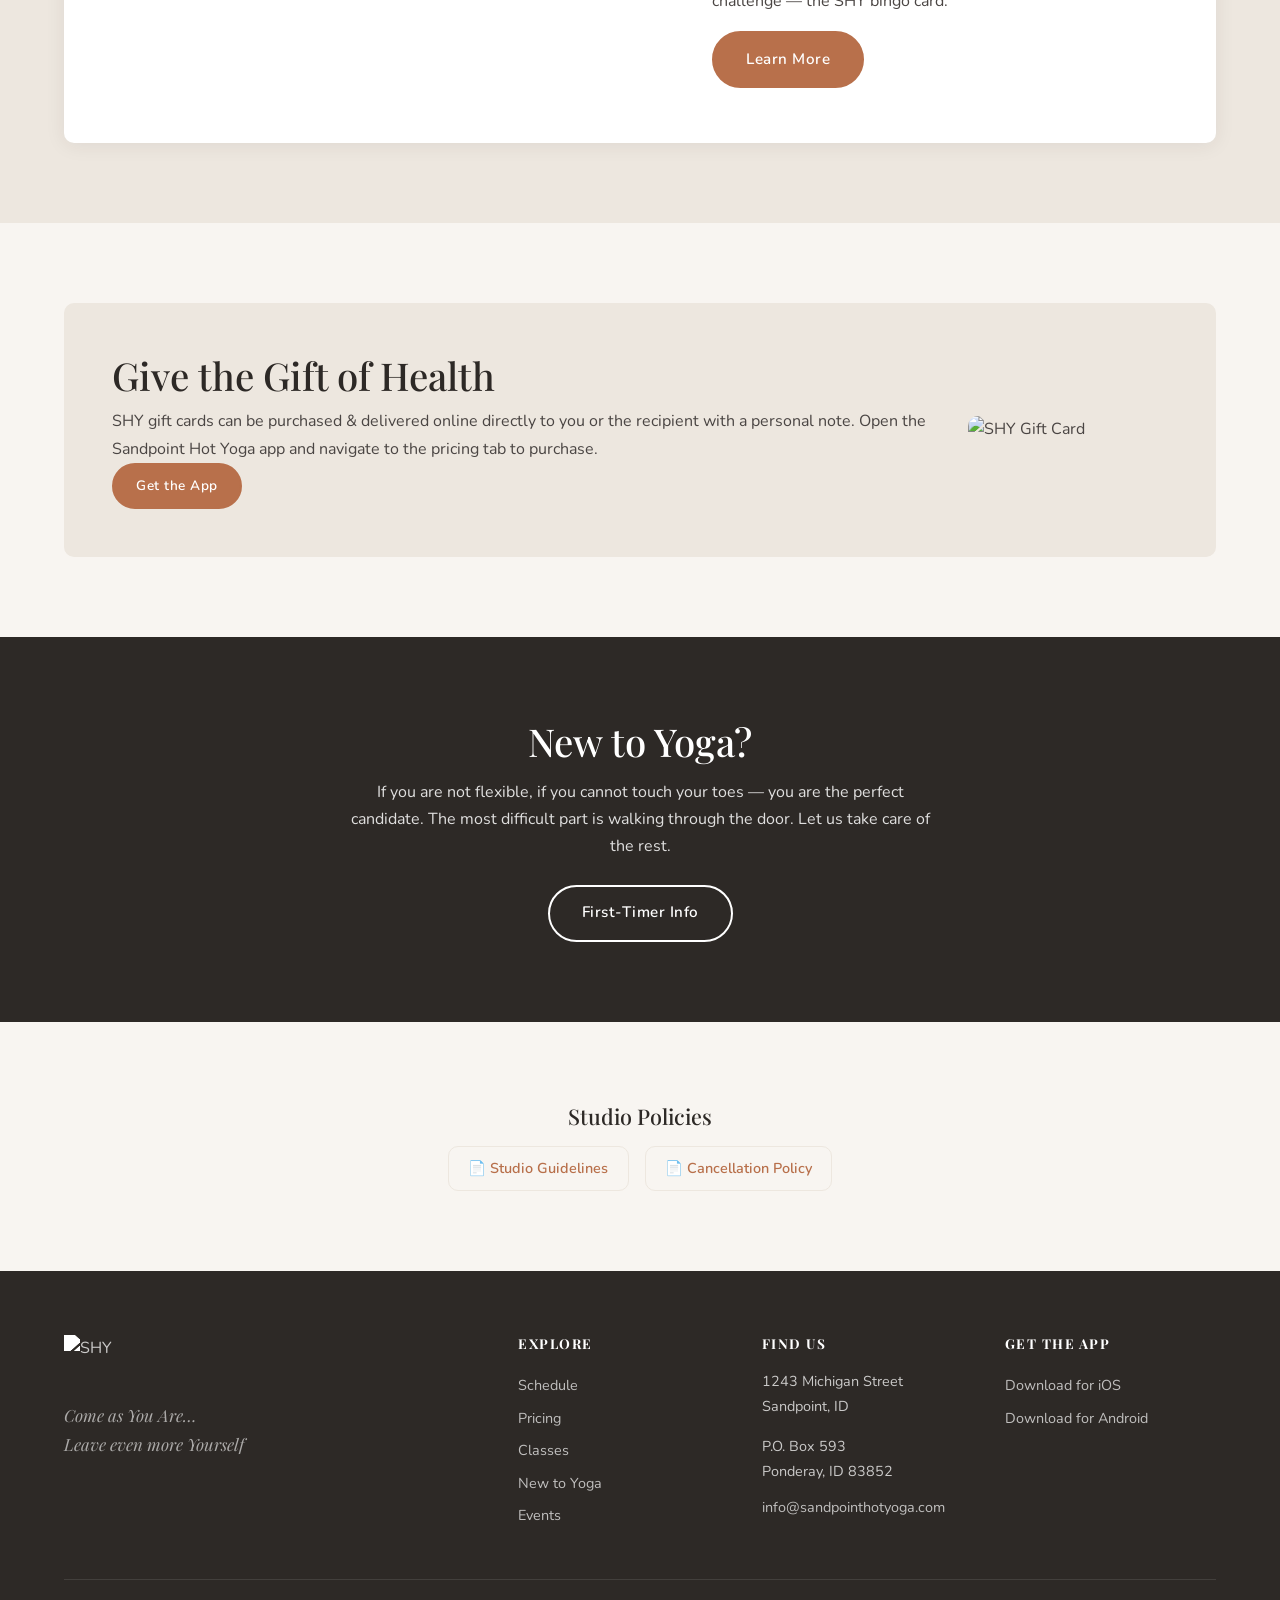
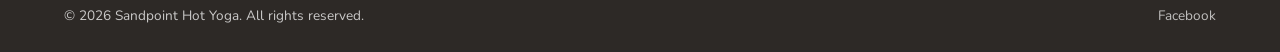
==== commit fb2f554d: "Remove hero logo - GIF has white bg baked in, logo already in nav" ====
--- a/index.html
+++ b/index.html
@@ -37,7 +37,6 @@
 <!-- Hero -->
 <section class="hero" style="background-image:url('https://images.unsplash.com/photo-1513346940221-6f673d962e97?auto=format&fit=crop&w=1920&q=80');">
     <div class="hero-content">
-        <img src="https://storage.googleapis.com/wzukusers/user-16437973/images/56f44c417dc6aJZzfwFo/shy-logo-RGB-for-web.gif" alt="SHY Logo" class="hero-logo">
         <p class="subtitle">Sandpoint's Original Hot Yoga Studio</p>
         <h1>Come as You Are&hellip;<br>Leave even more Yourself</h1>
         <p class="tagline">Everyone is Welcome &bull; Anyone Can Do It</p>
--- a/css/style.css
+++ b/css/style.css
@@ -133,7 +133,6 @@
     background:linear-gradient(180deg, rgba(45,41,38,.55) 0%, rgba(45,41,38,.4) 100%);
 }
 .hero-content { position:relative; z-index:1; color:var(--white); padding:2rem; }
-.hero-logo { height:120px; width:auto; margin:0 auto 1.5rem; filter:brightness(0) invert(1); }
 .hero h1 { color:var(--white); margin-bottom:.5rem; font-size:clamp(2rem,5vw,3.4rem); }
 .hero .subtitle {
     font-size:clamp(1rem,2vw,1.3rem); font-weight:300;
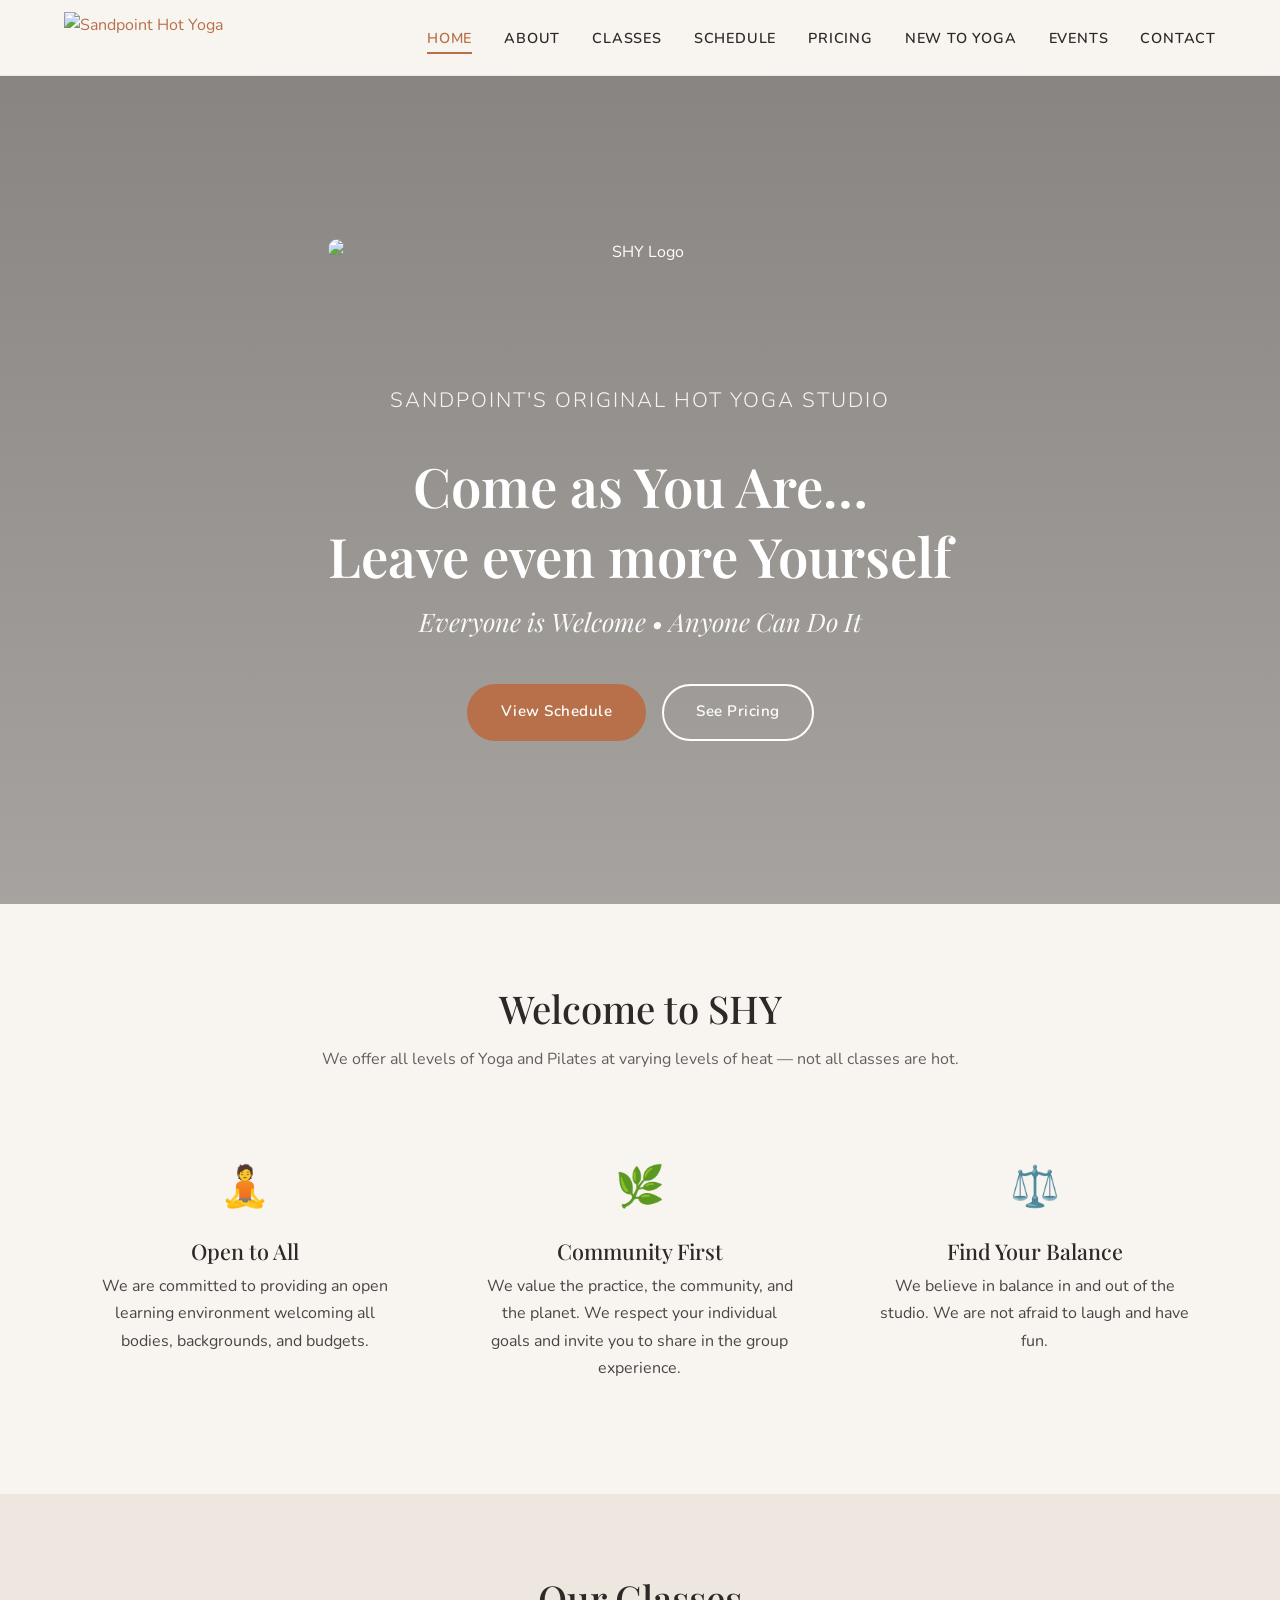
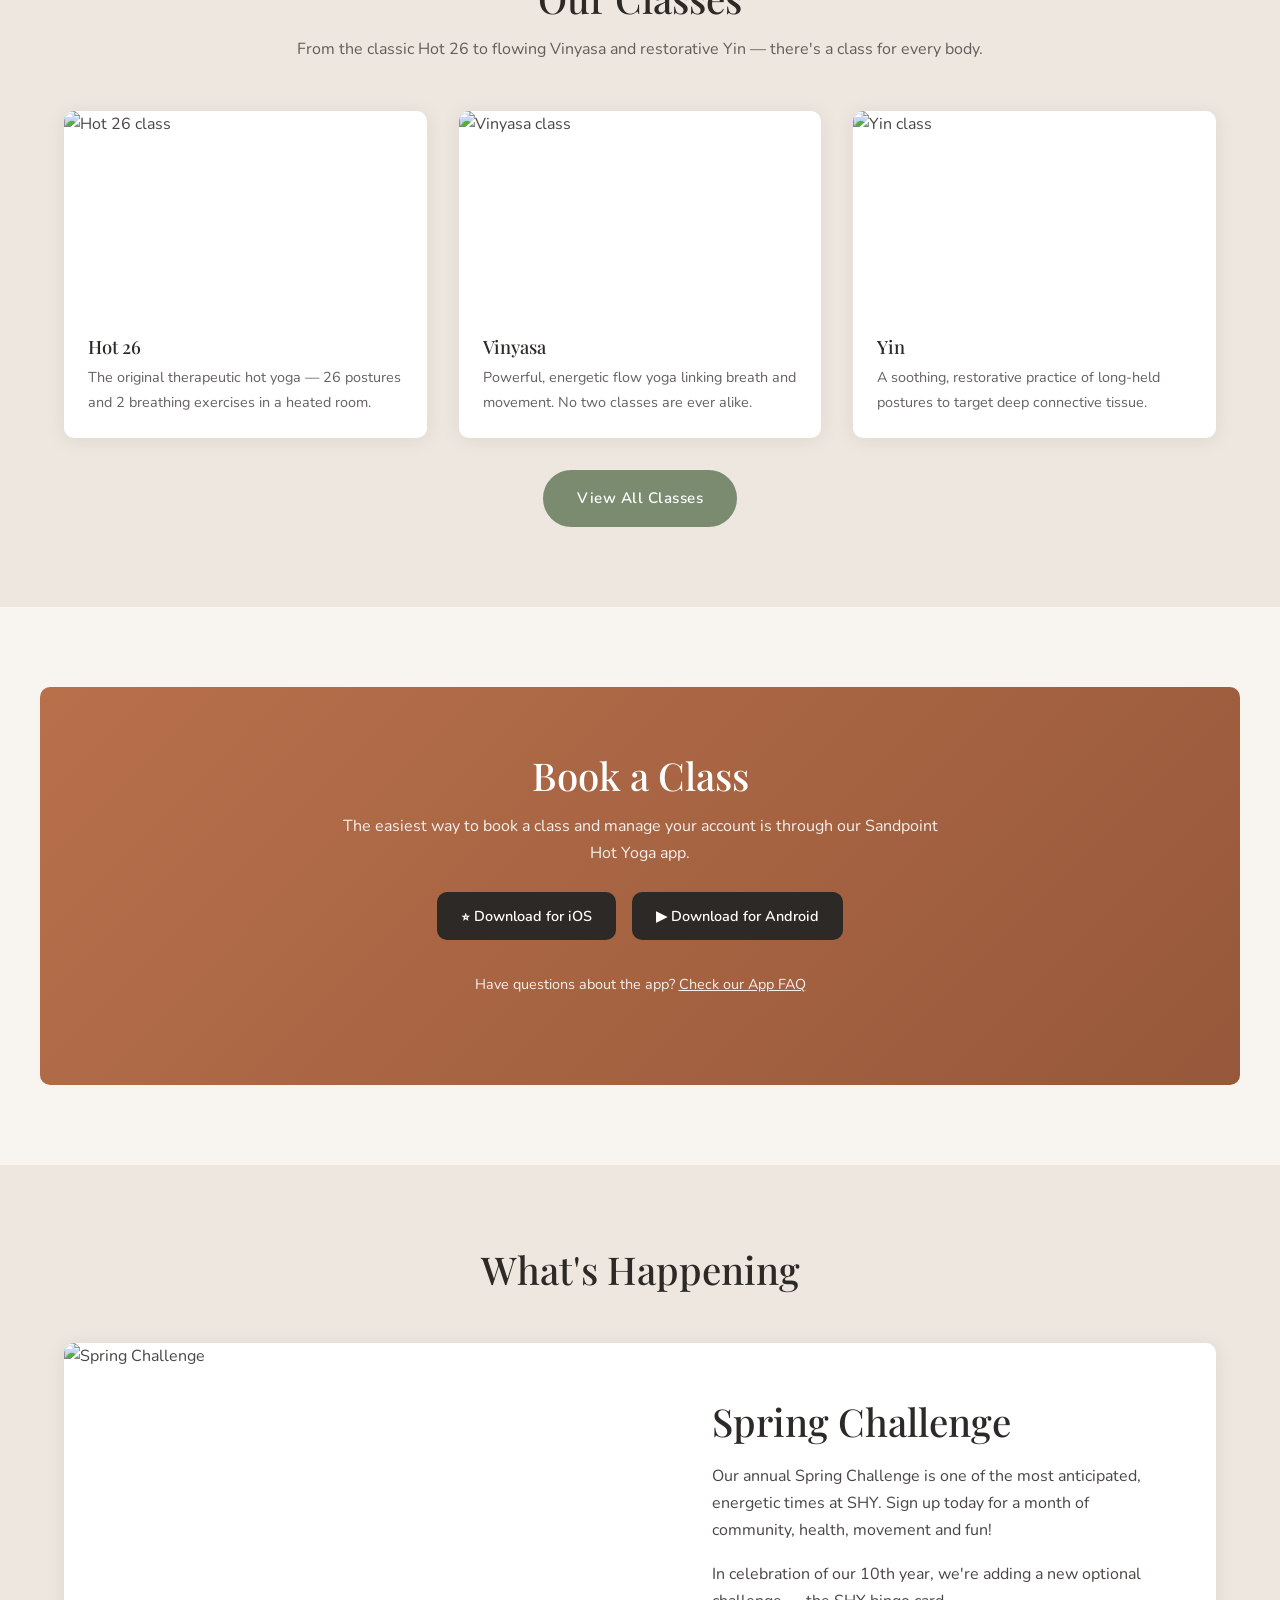
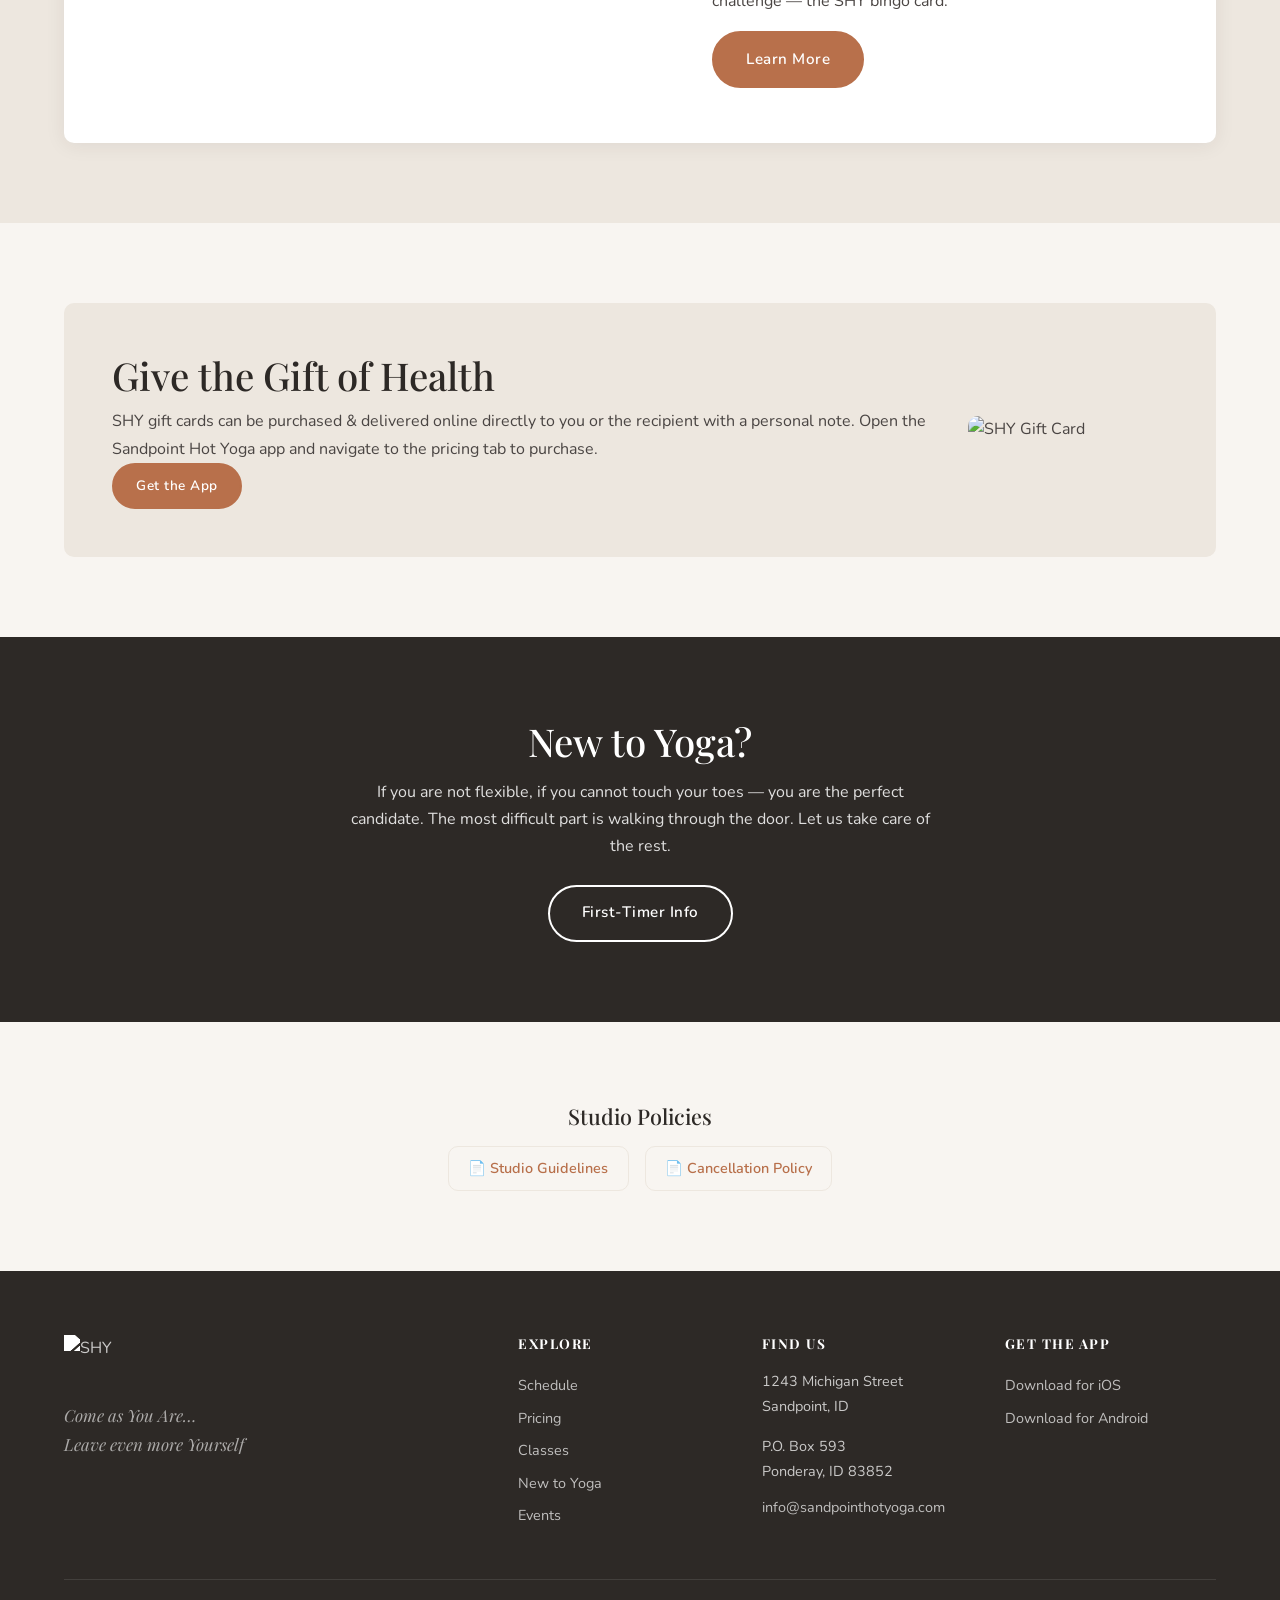
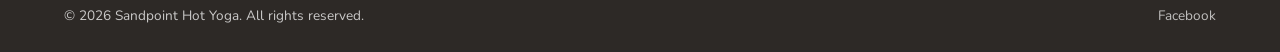
==== commit 0120f125: "Use print JPG logo (dark bg) in hero instead of white-bg GIF" ====
--- a/index.html
+++ b/index.html
@@ -37,6 +37,7 @@
 <!-- Hero -->
 <section class="hero" style="background-image:url('https://images.unsplash.com/photo-1513346940221-6f673d962e97?auto=format&fit=crop&w=1920&q=80');">
     <div class="hero-content">
+        <img src="https://storage.googleapis.com/wzukusers/user-16437973/images/4c9f9879b1fc41dba39a4d367f8b9871/shy-for-print-jpg.jpg" alt="SHY Logo" class="hero-logo">
         <p class="subtitle">Sandpoint's Original Hot Yoga Studio</p>
         <h1>Come as You Are&hellip;<br>Leave even more Yourself</h1>
         <p class="tagline">Everyone is Welcome &bull; Anyone Can Do It</p>
--- a/css/style.css
+++ b/css/style.css
@@ -133,6 +133,7 @@
     background:linear-gradient(180deg, rgba(45,41,38,.55) 0%, rgba(45,41,38,.4) 100%);
 }
 .hero-content { position:relative; z-index:1; color:var(--white); padding:2rem; }
+.hero-logo { height:120px; width:auto; margin:0 auto 1.5rem; border-radius:var(--radius); }
 .hero h1 { color:var(--white); margin-bottom:.5rem; font-size:clamp(2rem,5vw,3.4rem); }
 .hero .subtitle {
     font-size:clamp(1rem,2vw,1.3rem); font-weight:300;
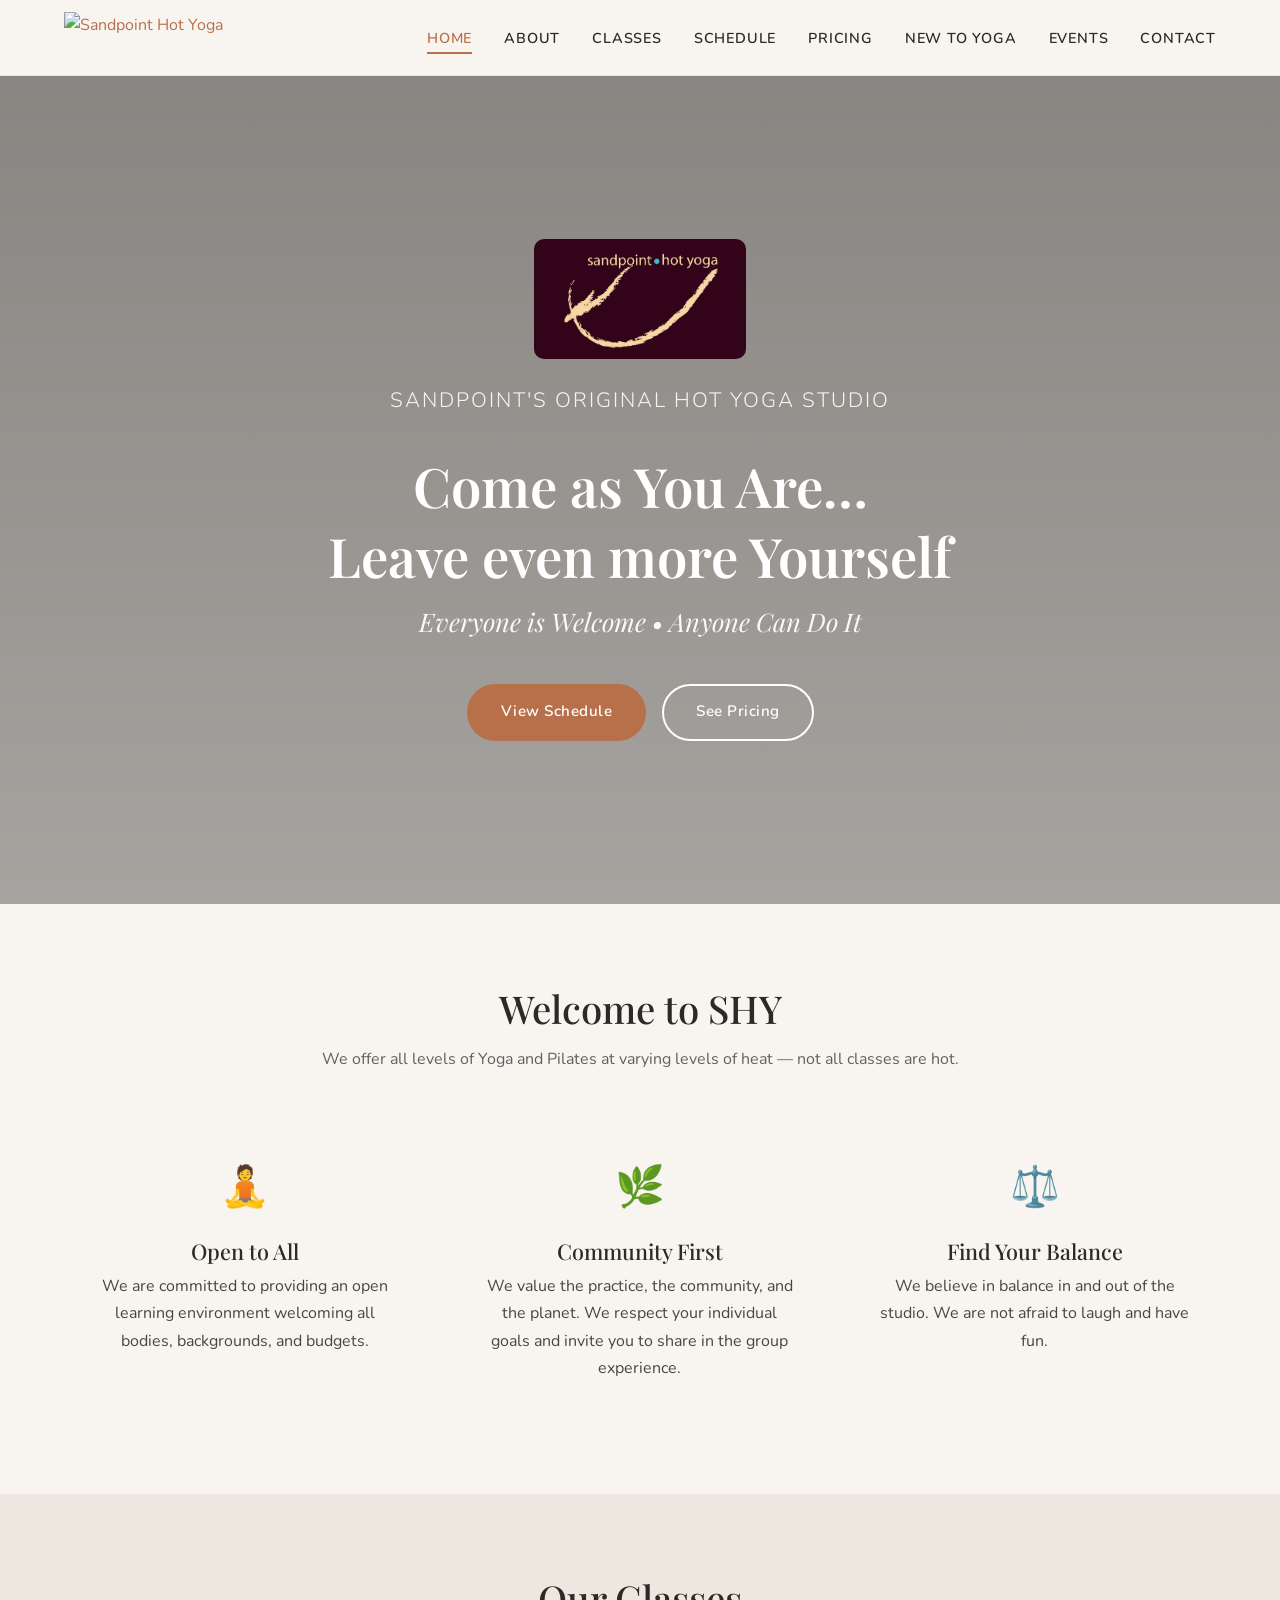
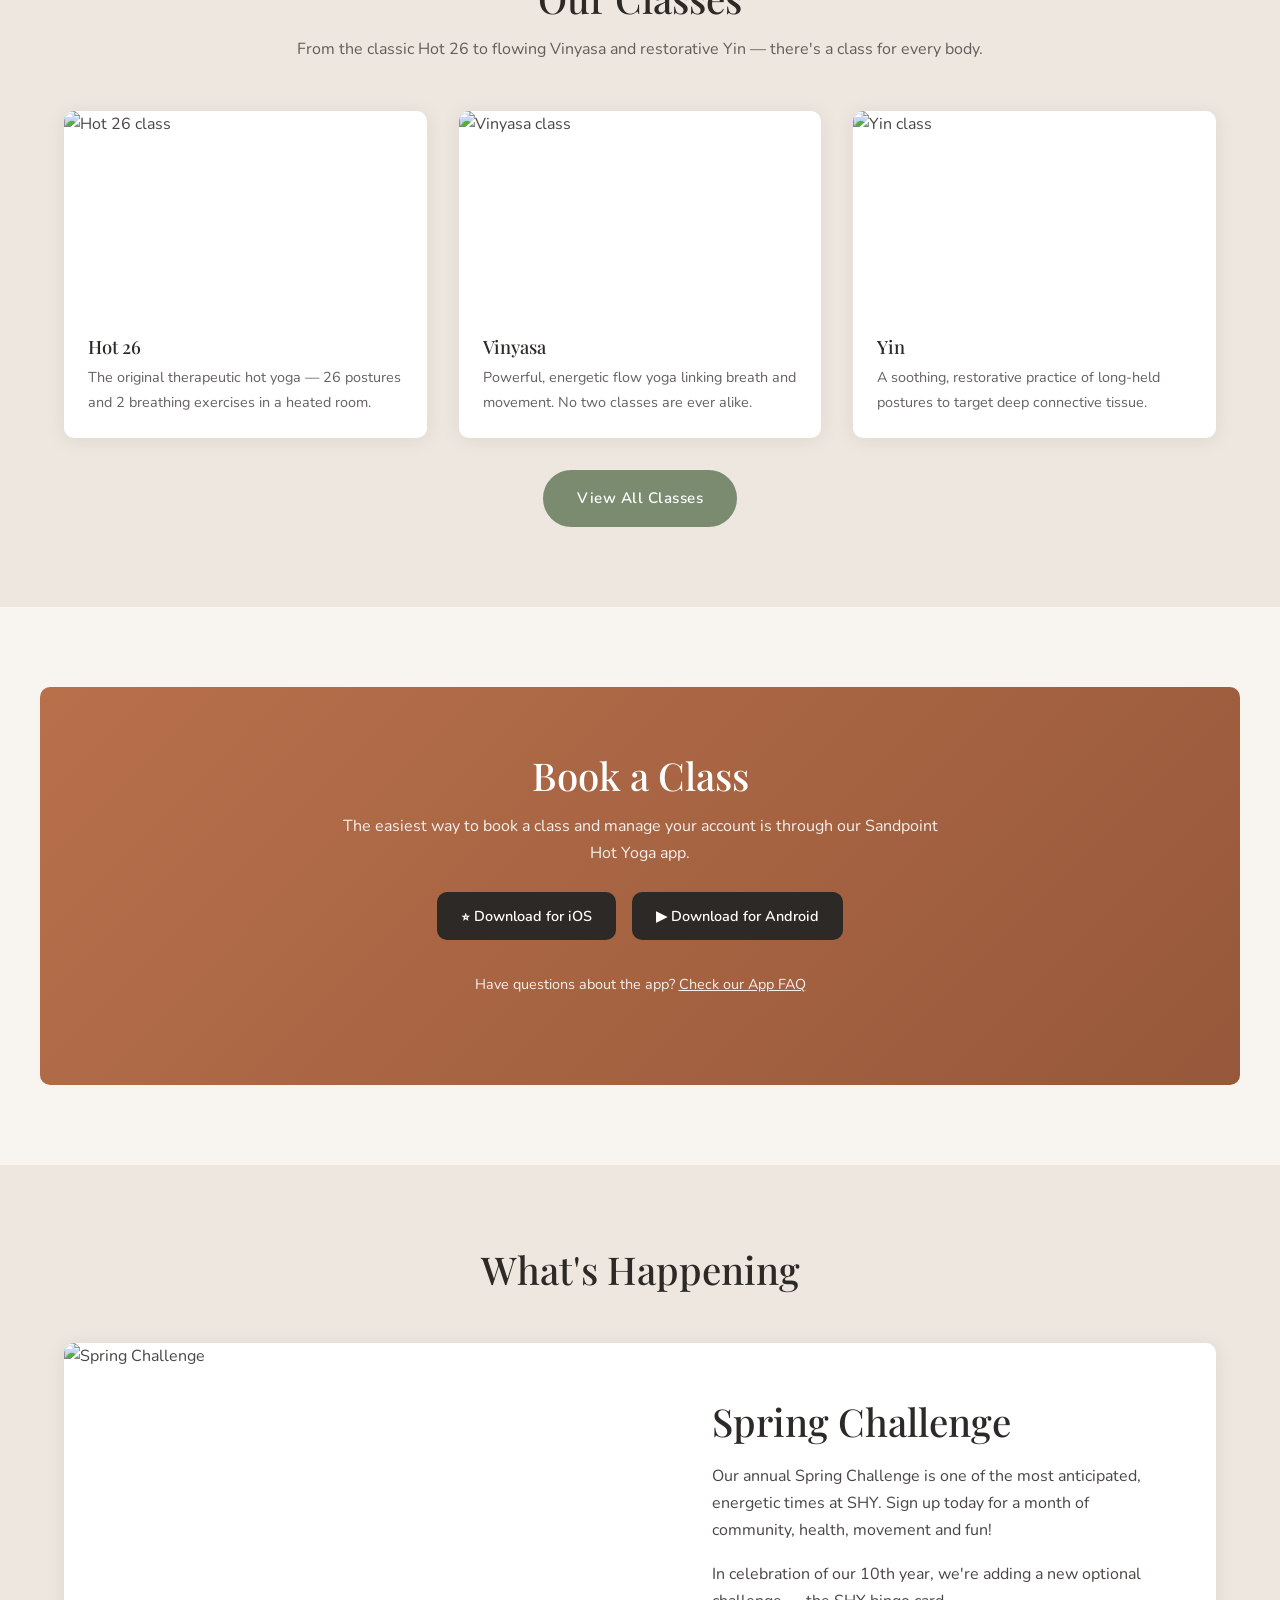
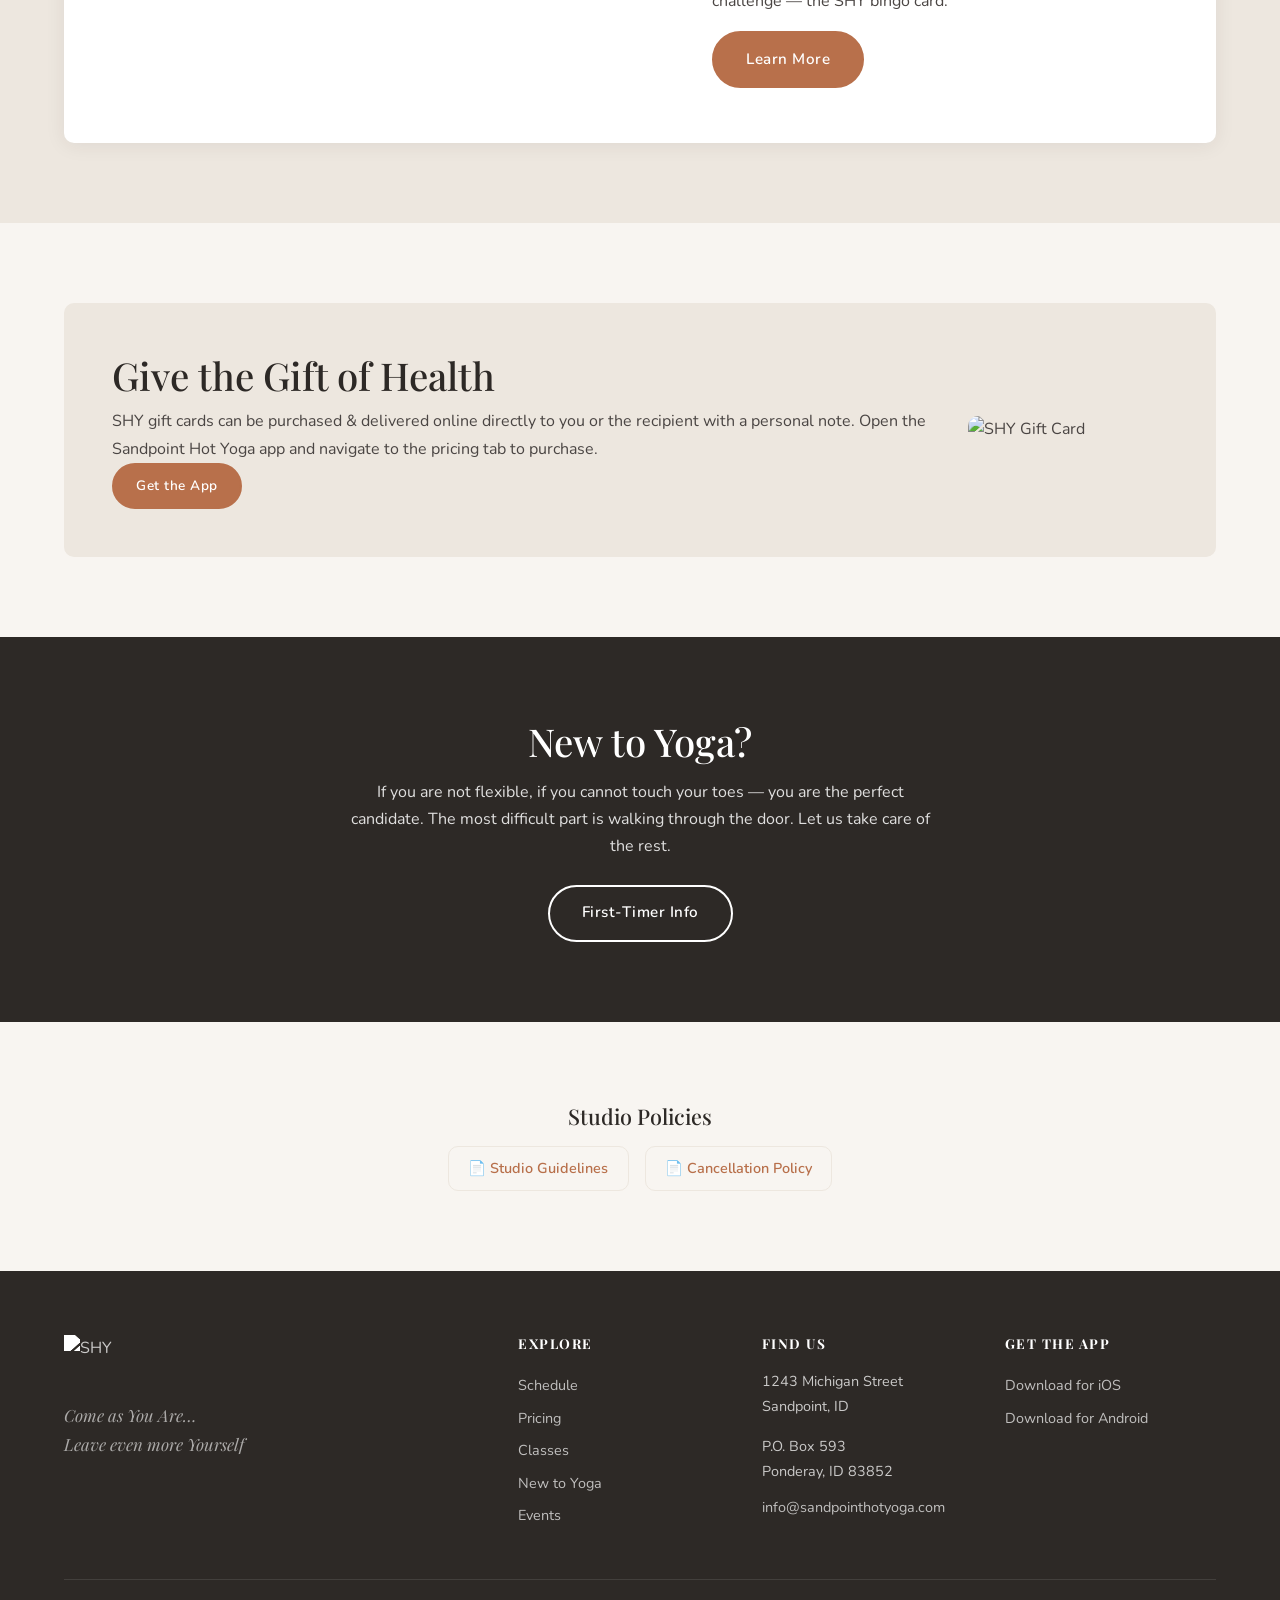
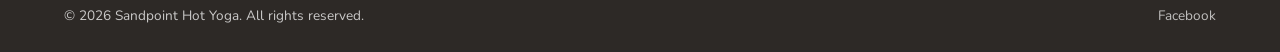
==== commit 4c2f3dd6: "Host logo locally instead of hotlinking Google Storage" ====
--- a/index.html
+++ b/index.html
@@ -37,7 +37,7 @@
 <!-- Hero -->
 <section class="hero" style="background-image:url('https://images.unsplash.com/photo-1513346940221-6f673d962e97?auto=format&fit=crop&w=1920&q=80');">
     <div class="hero-content">
-        <img src="https://storage.googleapis.com/wzukusers/user-16437973/images/4c9f9879b1fc41dba39a4d367f8b9871/shy-for-print-jpg.jpg" alt="SHY Logo" class="hero-logo">
+        <img src="img/shy-logo.jpg" alt="SHY Logo" class="hero-logo">
         <p class="subtitle">Sandpoint's Original Hot Yoga Studio</p>
         <h1>Come as You Are&hellip;<br>Leave even more Yourself</h1>
         <p class="tagline">Everyone is Welcome &bull; Anyone Can Do It</p>
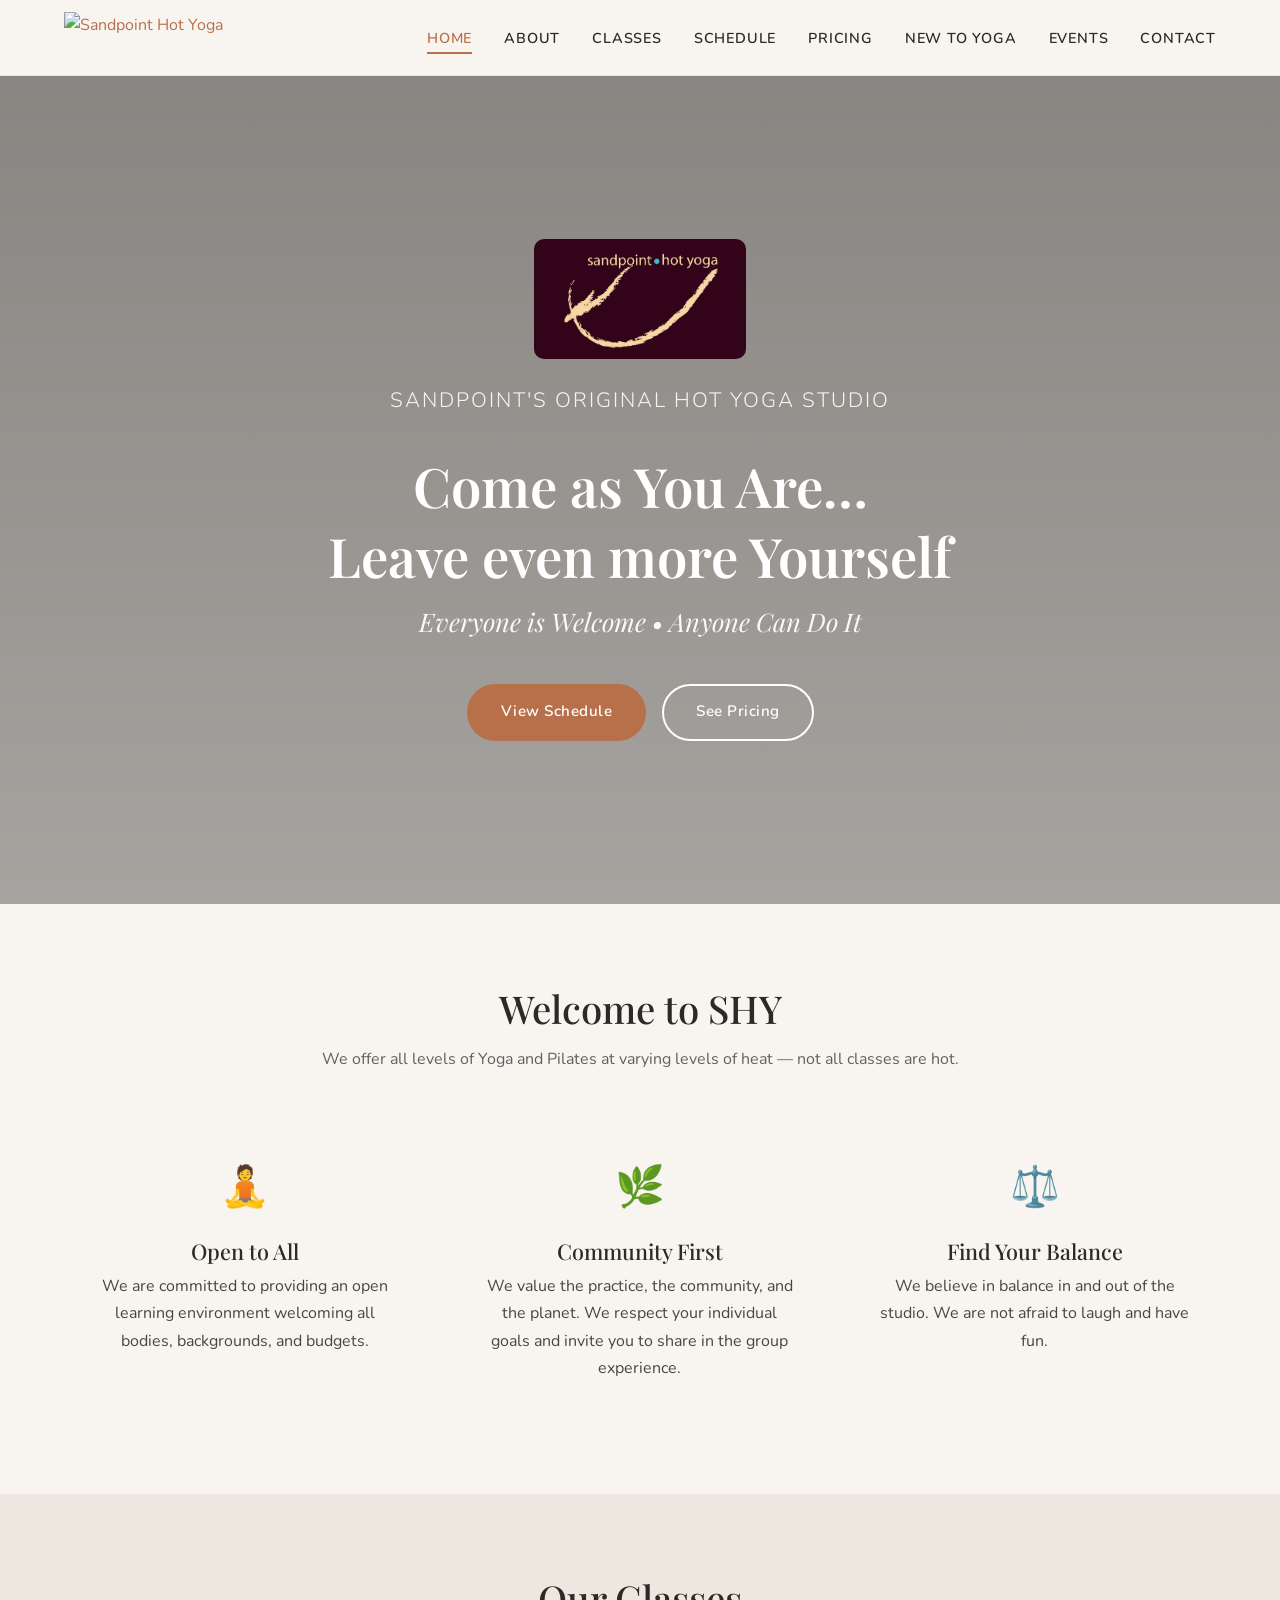
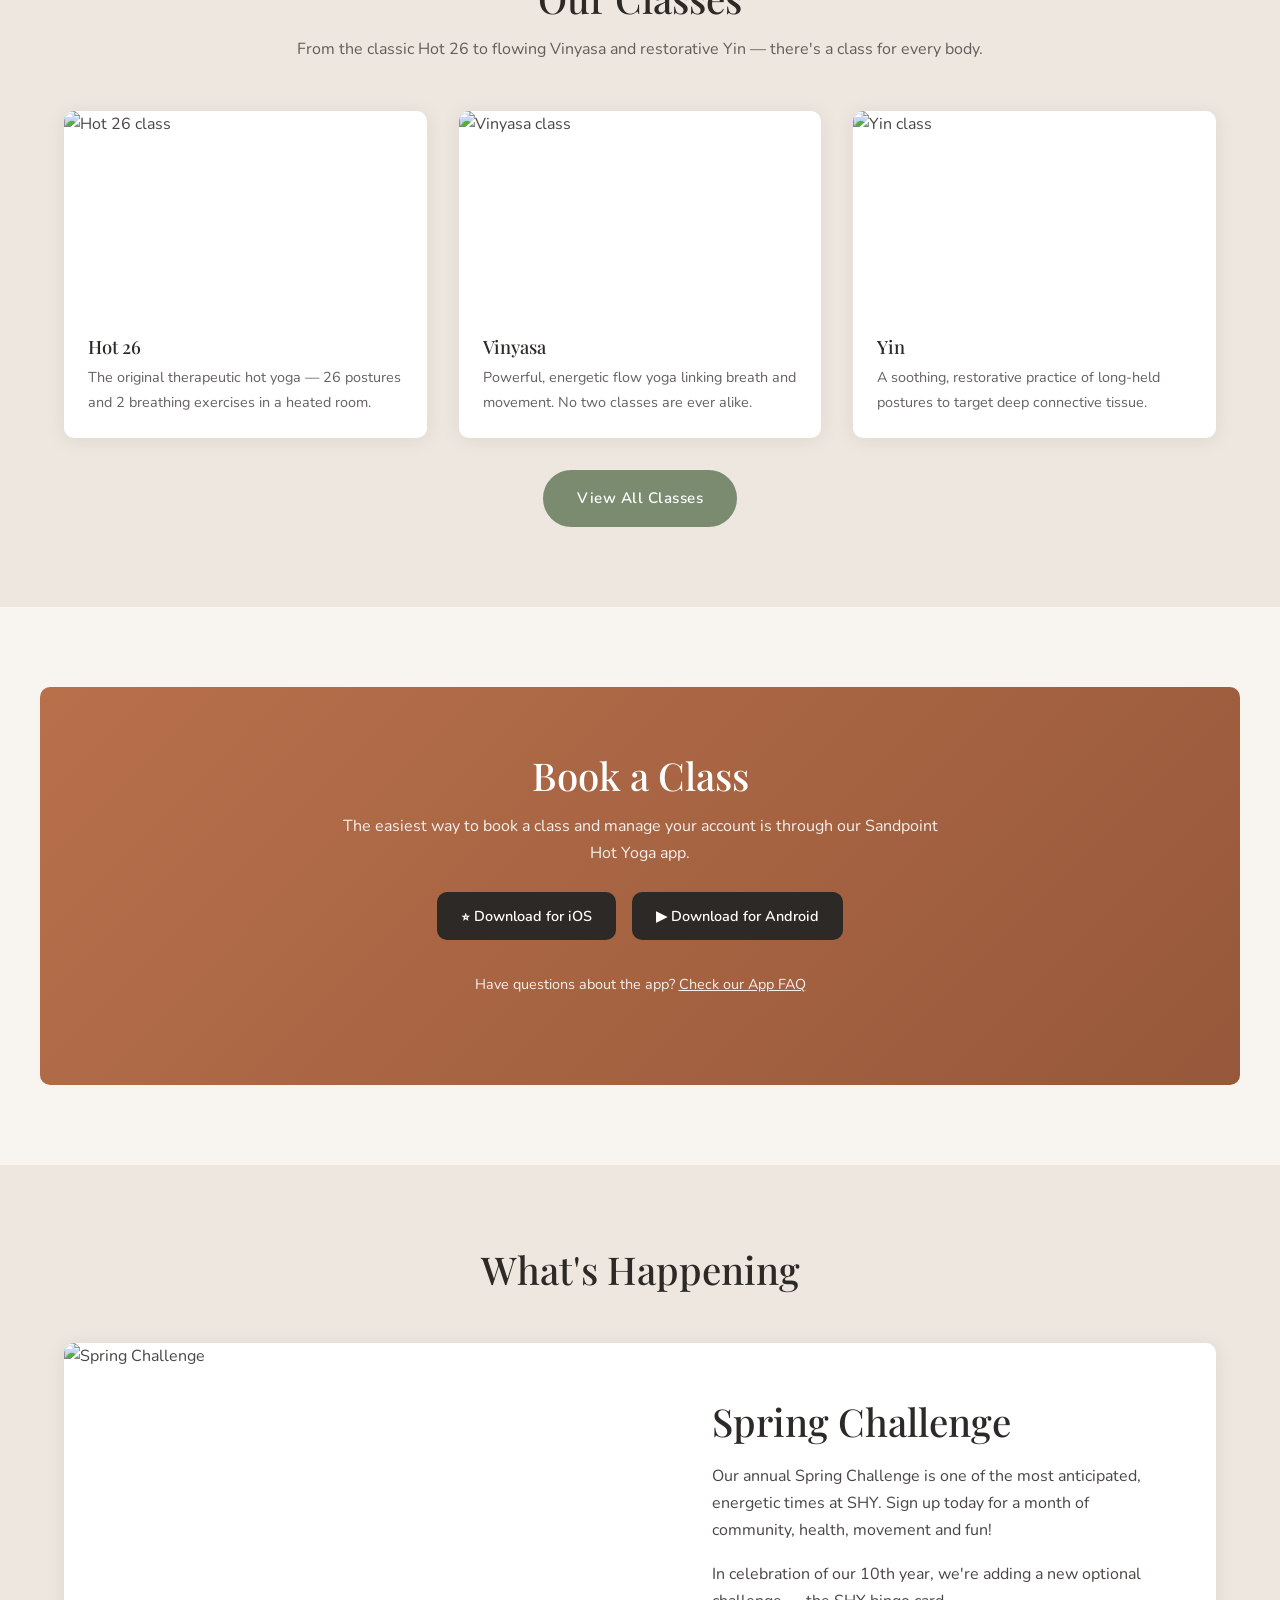
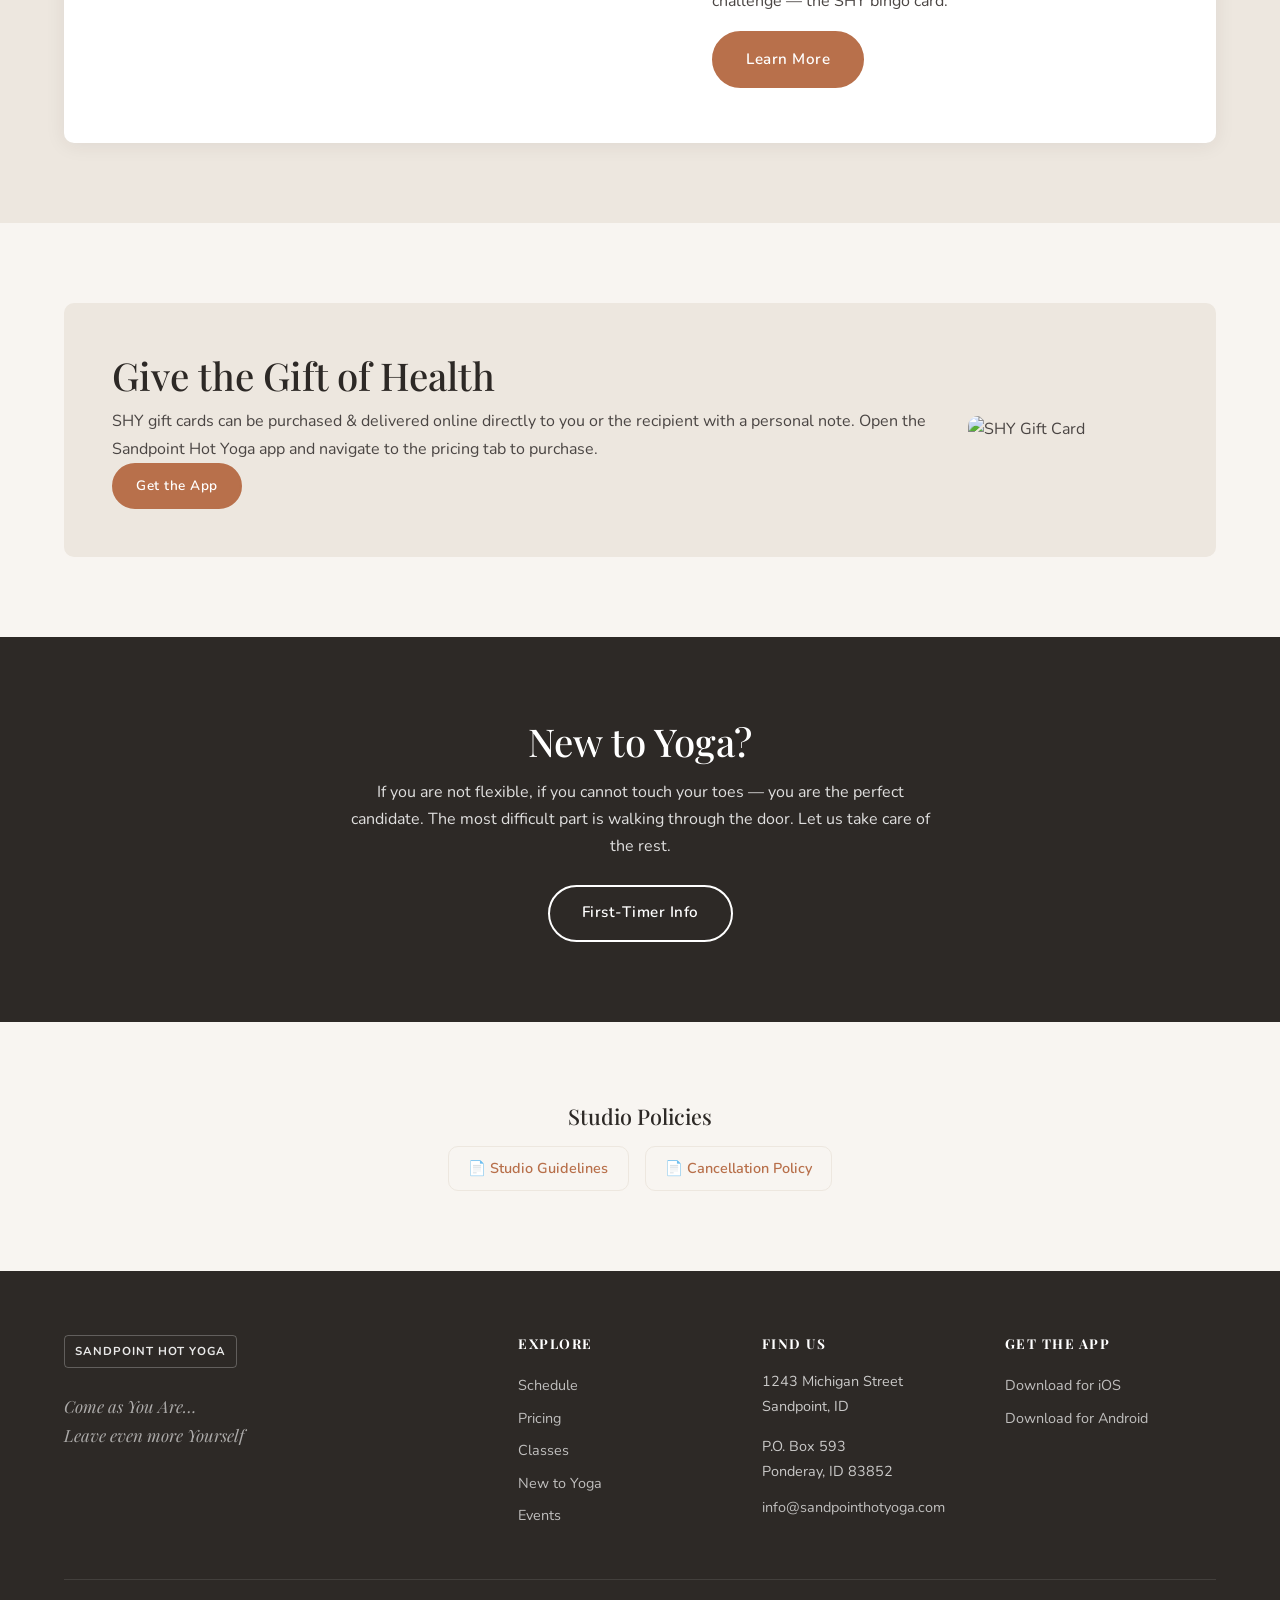
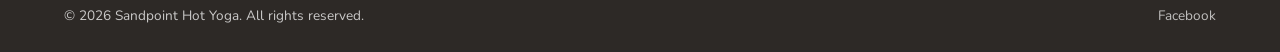
==== commit 7762c4d4: "Fix footer white block and update SHY deploy fallback behavior" ====
--- a/index.html
+++ b/index.html
@@ -8,7 +8,7 @@
     <link rel="preconnect" href="https://fonts.googleapis.com">
     <link rel="preconnect" href="https://fonts.gstatic.com" crossorigin>
     <link href="https://fonts.googleapis.com/css2?family=Playfair+Display:ital,wght@0,400;0,500;0,600;0,700;1,400&family=Nunito:wght@300;400;600;700&display=swap" rel="stylesheet">
-    <link rel="stylesheet" href="css/style.css">
+    <link rel="stylesheet" href="css/style.css?v=5">
 </head>
 <body>
 
@@ -187,7 +187,7 @@
     <div class="container">
         <div class="footer-grid">
             <div class="footer-brand">
-                <img src="https://storage.googleapis.com/wzukusers/user-16437973/images/56f44c417dc6aJZzfwFo/shy-logo-RGB-for-web.gif" alt="SHY">
+                <div class="footer-wordmark">Sandpoint Hot Yoga</div>
                 <p class="tagline">Come as You Are&hellip;<br>Leave even more Yourself</p>
             </div>
             <div class="footer-links">
@@ -219,6 +219,6 @@
     </div>
 </footer>
 
-<script src="js/main.js"></script>
+<script src="js/main.js?v=2"></script>
 </body>
 </html>
--- a/css/style.css
+++ b/css/style.css
@@ -410,7 +410,21 @@
     font-family:var(--font-heading); font-style:italic;
     font-size:1.05rem; margin-top:1rem; color:rgba(255,255,255,.6);
 }
-.footer-brand img { height:50px; filter:brightness(0) invert(1); margin-bottom:.5rem; }
+.footer-wordmark {
+    display:inline-block;
+    margin-bottom:.5rem;
+    padding:.35rem .65rem;
+    border:1px solid rgba(255,255,255,.25);
+    border-radius:4px;
+    color:rgba(255,255,255,.9);
+    font-size:.72rem;
+    letter-spacing:.08em;
+    text-transform:uppercase;
+    font-weight:700;
+}
+.footer-brand img {
+    display:none !important;
+}
 .site-footer h4 { color:var(--white); font-size:.85rem; text-transform:uppercase; letter-spacing:1.5px; margin-bottom:1rem; }
 .site-footer a { color:rgba(255,255,255,.7); }
 .site-footer a:hover { color:var(--white); }
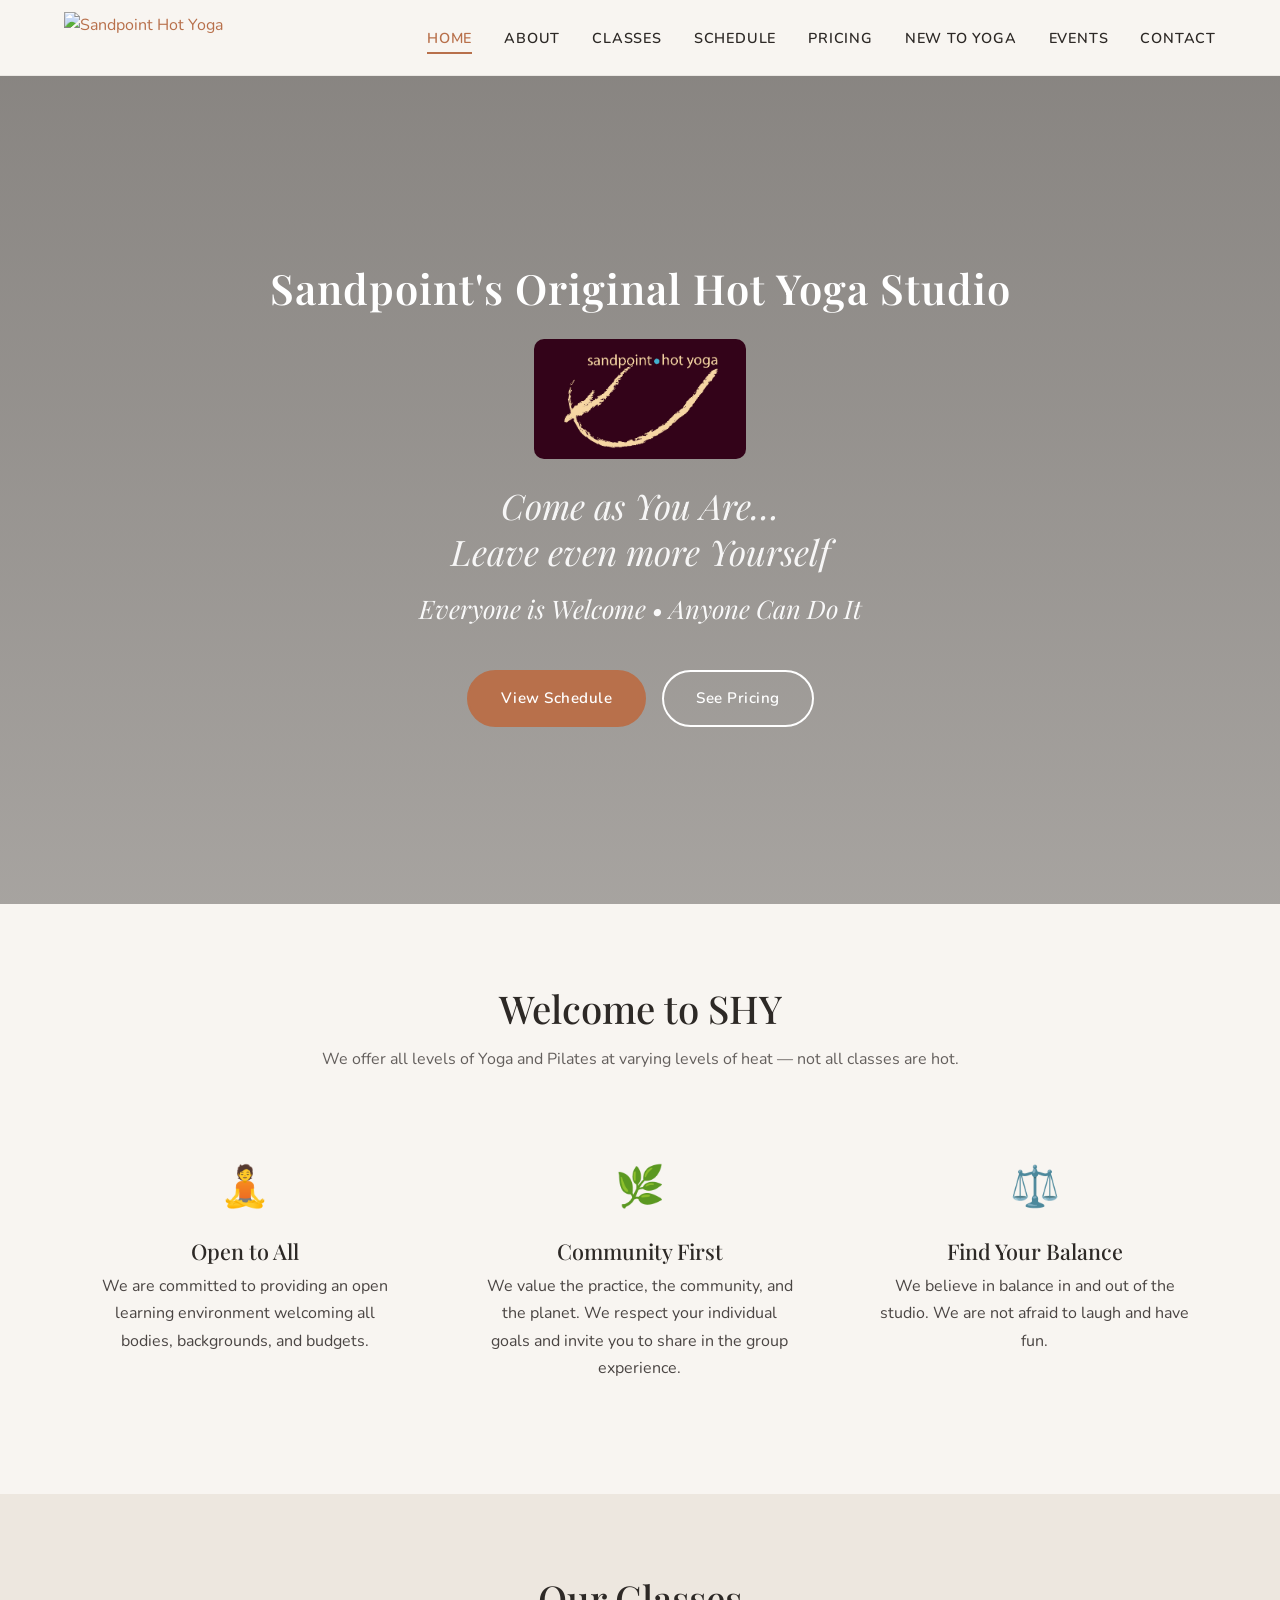
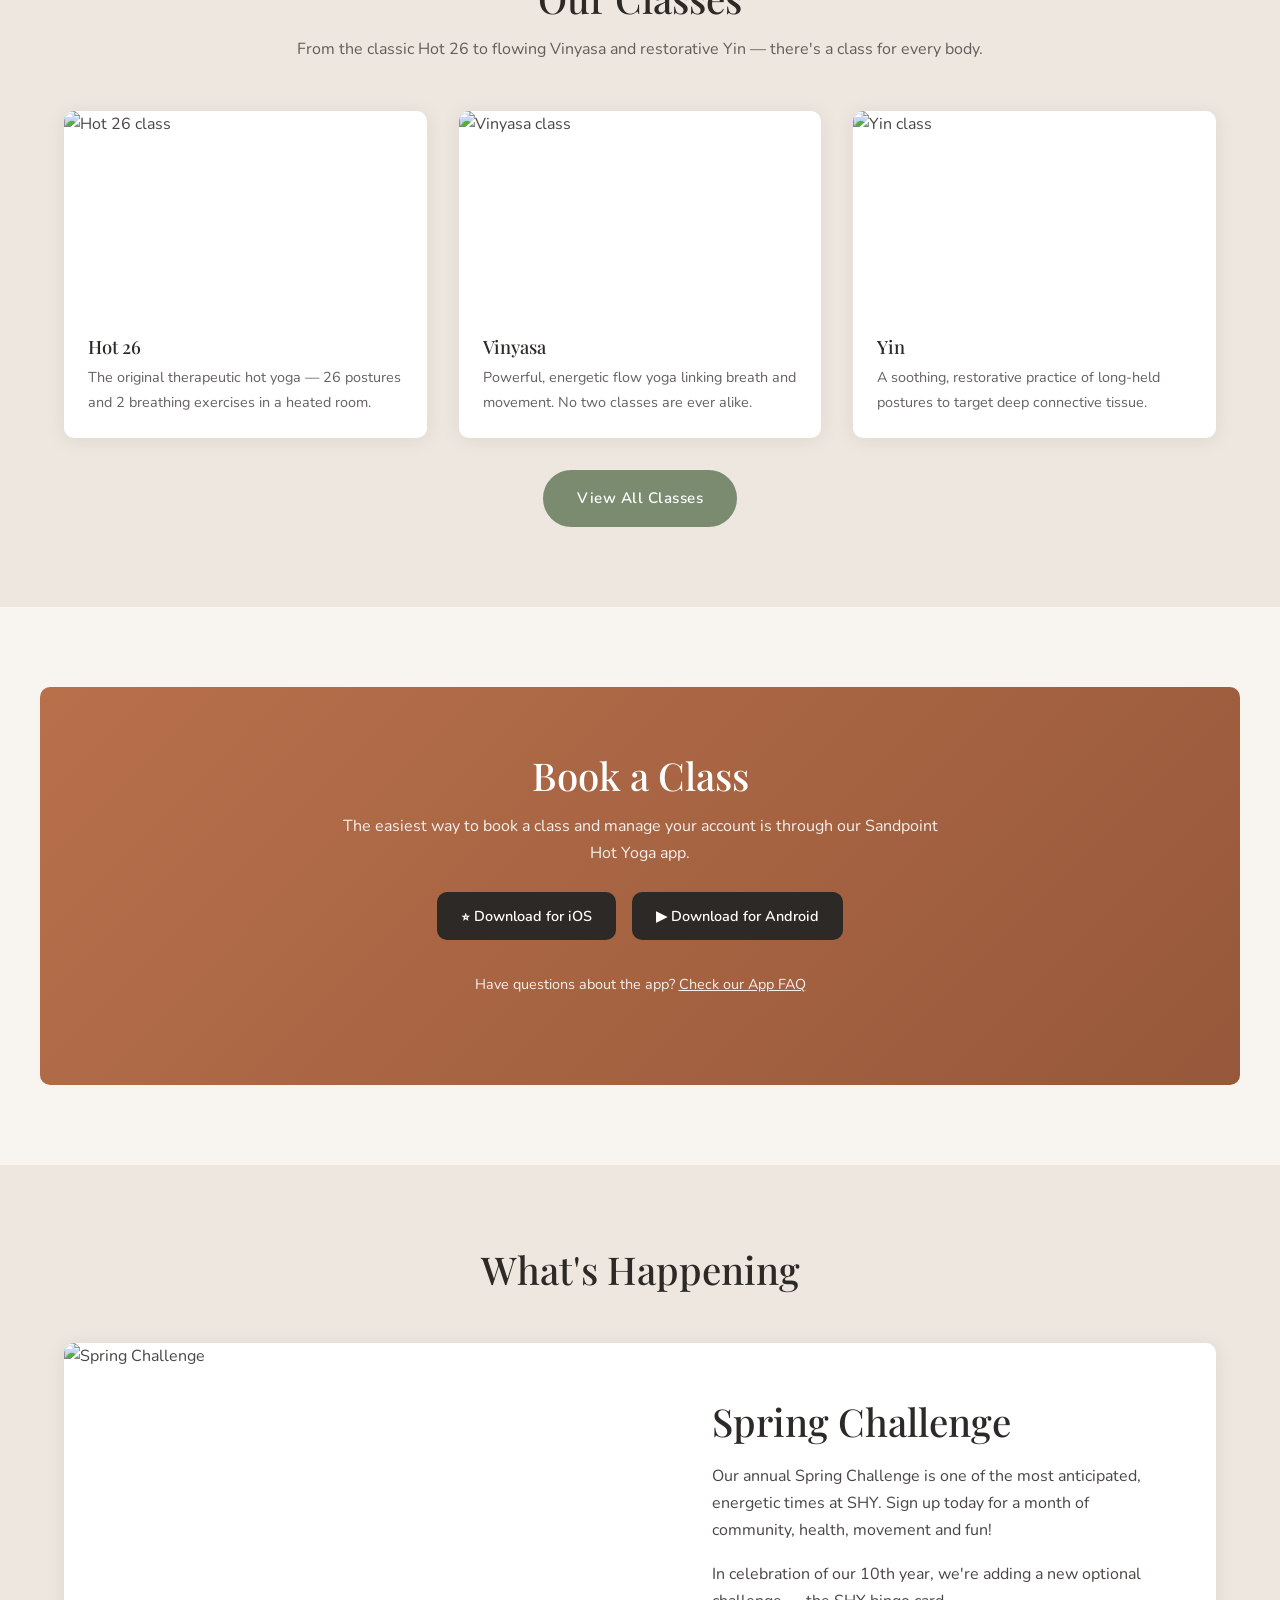
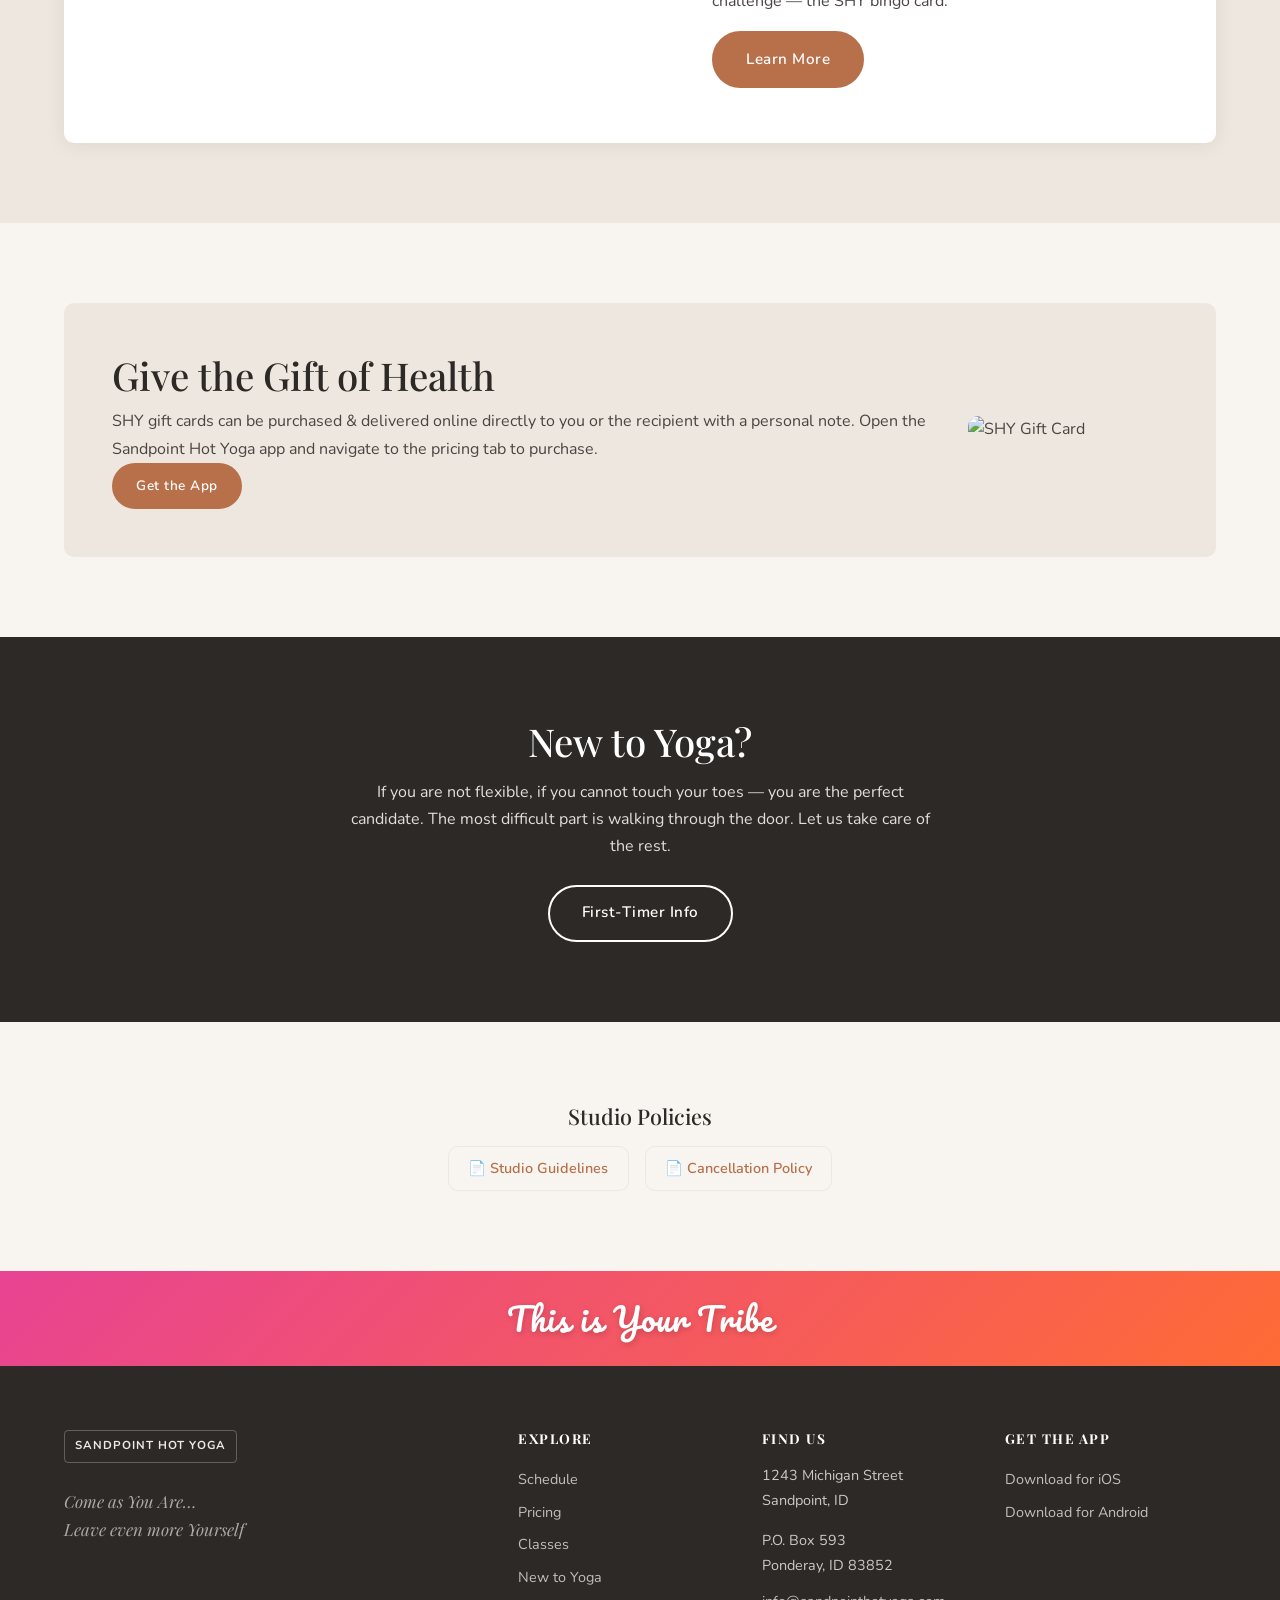
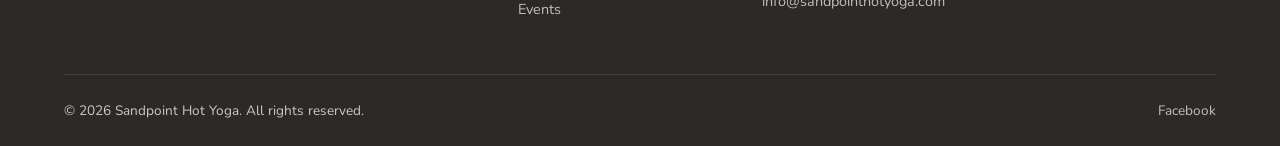
==== commit ea4494c9: "Homepage typography updates, add logo/tribe tagline to all pages, fix instructor bios w/ modals, Pil" ====
--- a/index.html
+++ b/index.html
@@ -7,8 +7,8 @@
     <meta name="description" content="Sandpoint's Original Hot Yoga Studio. All levels of Yoga and Pilates at varying levels of heat. Everyone is welcome, anyone can do it.">
     <link rel="preconnect" href="https://fonts.googleapis.com">
     <link rel="preconnect" href="https://fonts.gstatic.com" crossorigin>
-    <link href="https://fonts.googleapis.com/css2?family=Playfair+Display:ital,wght@0,400;0,500;0,600;0,700;1,400&family=Nunito:wght@300;400;600;700&display=swap" rel="stylesheet">
-    <link rel="stylesheet" href="css/style.css?v=5">
+    <link href="https://fonts.googleapis.com/css2?family=Playfair+Display:ital,wght@0,400;0,500;0,600;0,700;1,400&family=Nunito:wght@300;400;600;700&family=Pacifico&display=swap" rel="stylesheet">
+    <link rel="stylesheet" href="css/style.css?v=6">
 </head>
 <body>
 
@@ -182,6 +182,11 @@
 
 </main>
 
+<!-- This Is Your Tribe -->
+<div class="tribe-tagline-bar">
+    <span>This is Your Tribe</span>
+</div>
+
 <!-- Footer -->
 <footer class="site-footer">
     <div class="container">
--- a/css/style.css
+++ b/css/style.css
@@ -134,12 +134,20 @@
 }
 .hero-content { position:relative; z-index:1; color:var(--white); padding:2rem; }
 .hero-logo { height:120px; width:auto; margin:0 auto 1.5rem; border-radius:var(--radius); }
-.hero h1 { color:var(--white); margin-bottom:.5rem; font-size:clamp(2rem,5vw,3.4rem); }
+.hero h1 {
+    color:var(--white); margin-bottom:.75rem;
+    font-size:clamp(1.4rem,3vw,2.2rem);
+    font-family:var(--font-heading); font-style:italic; font-weight:400;
+    opacity:.92;
+}
 .hero .subtitle {
-    font-size:clamp(1rem,2vw,1.3rem); font-weight:300;
-    letter-spacing:2px; text-transform:uppercase; margin-bottom:2rem;
-    opacity:.9;
-}
+    font-family:var(--font-heading);
+    font-size:clamp(1.5rem,3.5vw,2.6rem);
+    font-weight:600; letter-spacing:1px;
+    text-transform:none; margin-bottom:1rem;
+    opacity:1; order:-1;
+}
+.hero-content { display:flex; flex-direction:column; align-items:center; }
 .hero .tagline {
     font-family:var(--font-heading); font-size:clamp(1.1rem,2.5vw,1.6rem);
     font-style:italic; margin-bottom:2.5rem; opacity:.95;
@@ -148,7 +156,7 @@
 
 /* ---------- Page Hero (inner pages) ---------- */
 .page-hero {
-    position:relative; padding:8rem 0 4rem;
+    position:relative; padding:5rem 0 3rem;
     text-align:center; background:var(--dark);
     margin-top:var(--nav-height);
     overflow:hidden;
@@ -158,7 +166,17 @@
     background:linear-gradient(135deg, var(--primary-dark) 0%, var(--dark) 100%);
     opacity:.9;
 }
-.page-hero h1 { color:var(--white); position:relative; z-index:1; }
+.page-hero-logo {
+    position:relative; z-index:1;
+    height:80px; width:auto;
+    margin:0 auto 1rem;
+    display:block;
+    border-radius:var(--radius);
+}
+.page-hero h1 {
+    color:var(--white); position:relative; z-index:1;
+    font-family:var(--font-heading);
+}
 .page-hero p { color:rgba(255,255,255,.8); position:relative; z-index:1; margin-top:.5rem; font-size:1.1rem; }
 
 /* ---------- Sections ---------- */
@@ -268,16 +286,49 @@
 
 /* ---------- Tribe / Instructor Grid ---------- */
 .tribe-grid { display:grid; grid-template-columns:repeat(auto-fit,minmax(220px,1fr)); gap:2rem; }
-.tribe-card { text-align:center; }
+.tribe-card { text-align:center; cursor:pointer; }
 .tribe-card-img {
     width:180px; height:180px; border-radius:50%; object-fit:cover;
     margin:0 auto 1rem; box-shadow:var(--shadow);
     border:4px solid var(--white);
-    transition: transform var(--transition);
-}
-.tribe-card:hover .tribe-card-img { transform:scale(1.05); }
+    transition: transform var(--transition), box-shadow var(--transition);
+}
+.tribe-card:hover .tribe-card-img { transform:scale(1.05); box-shadow:var(--shadow-hover); }
 .tribe-card h3 { font-size:1.1rem; margin-bottom:.25rem; }
 .tribe-card p { font-size:.85rem; opacity:.8; }
+.tribe-card .tribe-bio-hint {
+    font-size:.8rem; color:var(--primary); font-weight:600;
+    letter-spacing:.5px; margin-top:.25rem;
+}
+
+/* ---------- Instructor Bio Modal ---------- */
+.bio-modal-overlay {
+    display:none; position:fixed; inset:0;
+    background:rgba(45,41,38,.7); z-index:2000;
+    align-items:center; justify-content:center; padding:1.5rem;
+}
+.bio-modal-overlay.open { display:flex; }
+.bio-modal {
+    background:var(--white); border-radius:var(--radius);
+    max-width:600px; width:100%; padding:2.5rem;
+    position:relative; box-shadow:0 20px 60px rgba(0,0,0,.3);
+    max-height:90vh; overflow-y:auto;
+}
+.bio-modal-close {
+    position:absolute; top:1rem; right:1rem;
+    background:none; border:none; font-size:1.5rem;
+    cursor:pointer; color:var(--body-text);
+    line-height:1; padding:.25rem;
+}
+.bio-modal-close:hover { color:var(--primary); }
+.bio-modal-header { display:flex; align-items:center; gap:1.5rem; margin-bottom:1.5rem; }
+.bio-modal-img {
+    width:100px; height:100px; border-radius:50%; object-fit:cover;
+    border:3px solid var(--primary-light); flex-shrink:0;
+}
+.bio-modal-header h3 { margin-bottom:.25rem; font-size:1.4rem; }
+.bio-modal-header p { font-size:.9rem; color:var(--primary); font-weight:600; }
+.bio-modal-body p { font-size:.95rem; margin-bottom:.75rem; }
 
 /* ---------- About / Split Content ---------- */
 .split { display:grid; grid-template-columns:1fr 1fr; gap:3rem; align-items:center; }
@@ -372,9 +423,17 @@
     background:var(--white); border-radius:var(--radius);
     padding:2rem; box-shadow:var(--shadow);
     border-top:4px solid var(--secondary);
-}
+    cursor:pointer;
+    transition: transform var(--transition), box-shadow var(--transition);
+    text-decoration:none; display:block; color:inherit;
+}
+.myth-card:hover { transform:translateY(-4px); box-shadow:var(--shadow-hover); color:inherit; }
 .myth-card h3 { color:var(--secondary); margin-bottom:.5rem; }
 .myth-card p { font-size:.95rem; }
+.myth-card .myth-link-hint {
+    font-size:.8rem; color:var(--primary); font-weight:700;
+    margin-top:.75rem; display:block;
+}
 
 /* ---------- Checklist ---------- */
 .checklist li {
@@ -395,6 +454,41 @@
     transition: all var(--transition);
 }
 .doc-link:hover { border-color:var(--primary); background:var(--white); }
+
+/* ---------- Myth Detail Page ---------- */
+.myth-detail {
+    display:grid; grid-template-columns:80px 1fr; gap:2rem;
+    padding:3rem 0; border-bottom:1px solid var(--cream);
+    align-items:start;
+}
+.myth-detail:last-of-type { border-bottom:none; }
+.myth-detail-number {
+    font-family:var(--font-heading); font-size:4rem; font-weight:700;
+    color:var(--cream); line-height:1; padding-top:.25rem;
+    user-select:none;
+}
+.myth-detail-content h2 {
+    font-size:clamp(1.2rem,2.5vw,1.6rem); color:var(--secondary);
+    margin-bottom:1rem; font-style:italic;
+}
+.myth-detail-content p { font-size:1rem; }
+@media (max-width:600px) {
+    .myth-detail { grid-template-columns:1fr; }
+    .myth-detail-number { font-size:2.5rem; padding:0; }
+}
+
+/* ---------- This Is Your Tribe Tagline ---------- */
+.tribe-tagline-bar {
+    background:linear-gradient(135deg, #e84393 0%, #ff6b35 100%);
+    text-align:center; padding:1.25rem 1.5rem;
+    color:var(--white);
+}
+.tribe-tagline-bar span {
+    font-family:'Pacifico', 'Dancing Script', cursive;
+    font-size:clamp(1.4rem,3vw,2rem);
+    letter-spacing:1px;
+    text-shadow: 1px 2px 6px rgba(0,0,0,.18);
+}
 
 /* ---------- Footer ---------- */
 .site-footer {
